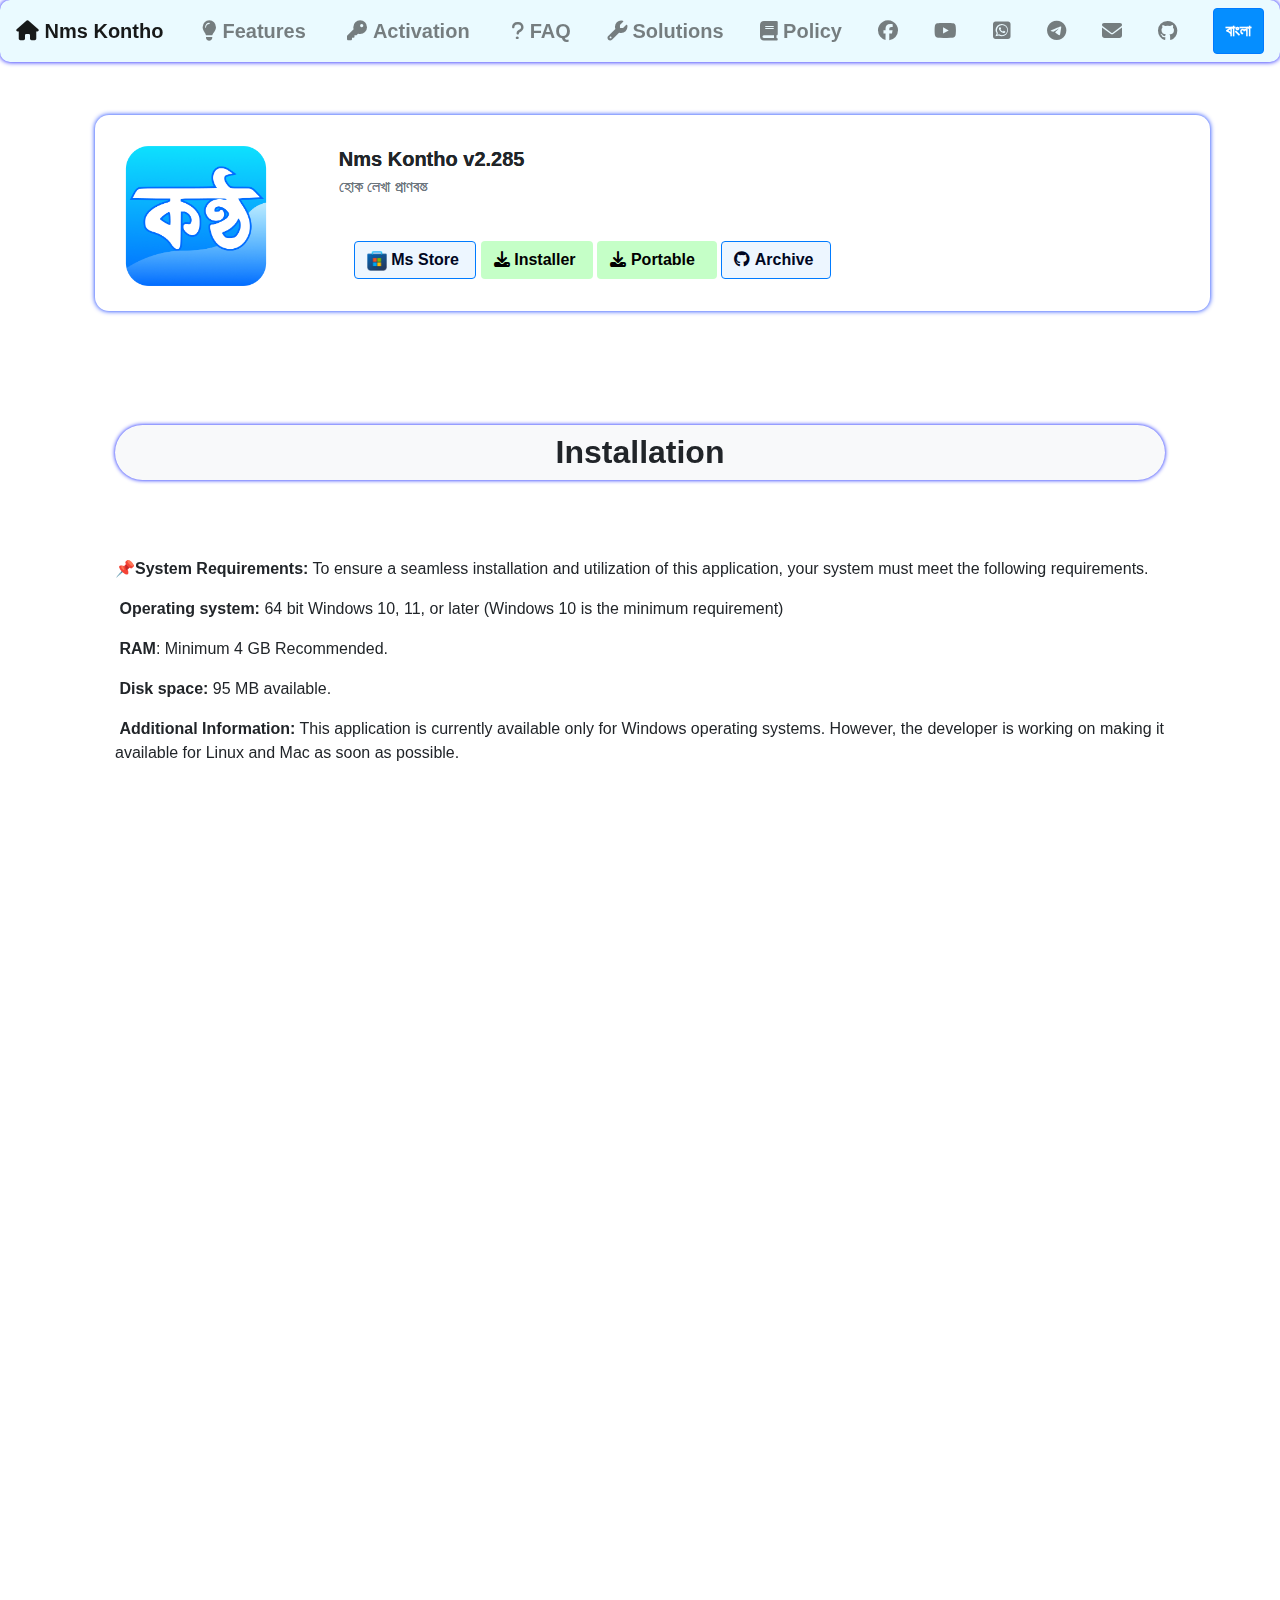
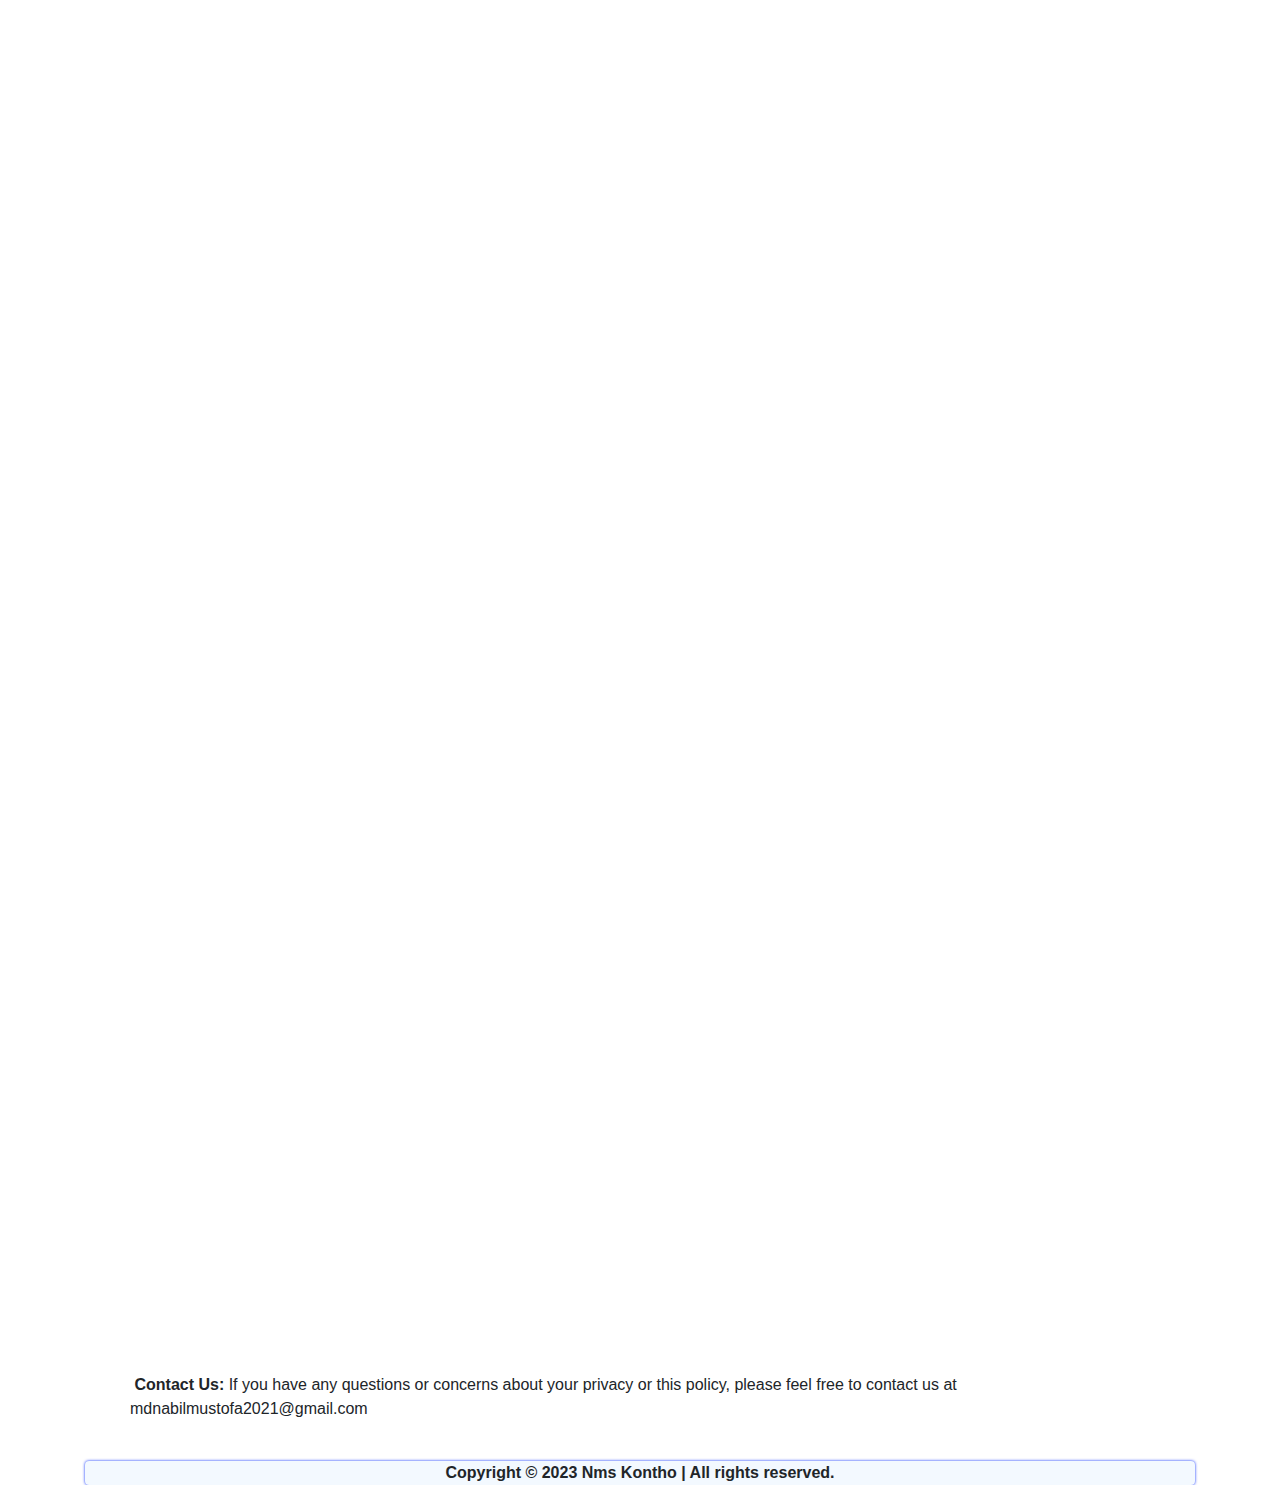
==== Kontho/index.html @ a438dfcb "trial" ====
<!DOCTYPE html>
<html lang="en">

<head>
	<meta charset="utf-8">
	<meta http-equiv="X-UA-Compatible" content="IE=edge">
	<meta name="viewport" content="width=device-width, initial-scale=1">
	<title>Nms Kontho</title>
	<meta name="title" content="Nms Kontho: typing application" />
	<meta name="keywords"
		content="Nms Kontho,kontho keyboard, Kontho typing software, Bangla typing software, Bangla writing software, English speech to text, Bangla speech to text, voice to text, voice to text software, voice to text in Word, speech recognition, speech to text Bangla, voice recognition, typing software">
	<meta property="og:description"
		content="Kontho typing software, bangla typing software, English typing, Speech recognition software, Bangla speech-to-text software " />
	<meta name="next-head-count" content="8" />

	<script src="https://code.jquery.com/jquery-3.6.0.min.js"></script>
	<link rel="icon" href="Imgs/Kontho3.png" />
	<!-- Bootstrap -->
	<link href="css/bootstrap-4.4.1.css" rel="stylesheet">
	<link href="style.css" rel="stylesheet" type="text/css">
	<link rel="stylesheet" href="https://cdnjs.cloudflare.com/ajax/libs/font-awesome/6.6.0/css/all.min.css">

	<!-- AOS CSS -->
	<link href="https://unpkg.com/aos@2.3.1/dist/aos.css" rel="stylesheet">
</head>

<body style="padding-top: 70px">
	
	
	<div class="container-fluid">
		<div class="container">

			
			
			
			
			
			
<!--
		  <nav class="navbar fixed-top navbar-expand-lg navbar-light bg-light"> <a class="navbar-brand" href="#">Navbar</a>
			  <button class="navbar-toggler" type="button" data-toggle="collapse" data-target="#navbarSupportedContent1" aria-controls="navbarSupportedContent1" aria-expanded="false" aria-label="Toggle navigation"> <span class="navbar-toggler-icon"></span> </button>
			  <div class="collapse navbar-collapse" id="navbarSupportedContent1">
			    <ul class="navbar-nav mr-auto">
			      <li class="nav-item active"> <a class="nav-link" href="#">Home <span class="sr-only">(current)</span></a> </li>
			      <li class="nav-item"> <a class="nav-link" href="#">Link</a> </li>
			      <li class="nav-item dropdown"> <a class="nav-link dropdown-toggle" href="#" id="navbarDropdown1" role="button" data-toggle="dropdown" aria-haspopup="true" aria-expanded="false"> Dropdown </a>
			        <div class="dropdown-menu" aria-labelledby="navbarDropdown1"> <a class="dropdown-item" href="#">Action</a> <a class="dropdown-item" href="#">Another action</a>
			          <div class="dropdown-divider"></div>
			          <a class="dropdown-item" href="#">Something else here</a> </div>
		          </li>
			      <li class="nav-item"> <a class="nav-link disabled" href="#">Disabled</a> </li>
		        </ul>
			    <form class="form-inline my-2 my-lg-0">
			      <input class="form-control mr-sm-2" type="search" placeholder="Search" aria-label="Search">
			      <button class="btn btn-outline-success my-2 my-sm-0" type="submit">Search</button>
		        </form>
		    </div>
		  </nav>
-->
			
			
			
			<div id="navbarContainer"></div>
			<div class="container" id="confirmationWindow">
				<h4><strong>Are you sure you want to download Nms Kontho installer❓</strong></h4>
				<div class="container">
					<p>📢<strong>Please note that while it is completely ✅safe</strong> to use the Installer, but some
						antivirus may flag it 🚩. To avoid this issue, we recommend installing Nms Kontho directly from
						the <strong><a href="https://www.microsoft.com/store/productId/9NZ2FZ4SJN7Z?ocid=pdpshare"
								target="_blank">Microsoft Store</a>.</strong>💥&nbsp;<br><br>
						🔵Sometimes the version available on the Microsoft Store may not be the latest one.
					</p>
					<div class="container">
						<input type="checkbox" id="enableInstallerBtnCheckbox">
						<label for="enableInstallerBtnCheckbox" id="enableInstallerBtnCheckboxID"><strong>&nbsp;I've
								read the warning and I would like to download the installer.</strong></label>
					</div>
					<button type="button" class="btn btn-success" id="downloadButton">Download&nbsp;</button>
					<button type="button" class="btn btn-secondary" onClick="cancelfunc()">Cancel&nbsp;</button>
				</div>
			</div>

			<div class="blurArea">
				<div class="row">
					<div class="col-lg-2"><img src="Imgs/Kontho3.png" alt="" width="799" height="799"
							class="img-fluid" />&nbsp;</div>
					<div class="col-lg-10">
						<div class="card col-md-4 offset-lg-0 col-lg-12">
							<div class="card-body">
								<h5 class="card-title"><strong>Nms Kontho v<span id="variableValue">0</span></strong>
								</h5>
								<h6 class="card-subtitle mb-2 text-muted">হোক লেখা প্রাণবন্ত&nbsp; &nbsp;</h6>
								<div class="container">
									<button type="button" class="btn btn-primary" onClick="ShowMsStoreMsg()"> <img
											src="Imgs/ms_store_logo.png" alt="" width="20" height="20"
											class="img-fluid" /> <strong>Ms Store</strong>&nbsp;</button>
									<button type="button" class="btn installer"
										onclick="showInstallerConfirmationFunc()"
										title="Some antivirus may flag the Installer version."><i
											class="fa fa-download"></i> <strong>Installer</strong>&nbsp;</button>
									<button type="button" class="btn installer" onclick="showPortableConfirmationFunc()"
										title="Some antivirus may flag the Portable version."><i
											class="fa fa-download"></i>
										<strong>Portable</strong><strong>&nbsp;</strong>&nbsp;</button>
									<button type="button" class="btn btn-primary" title="Older Versions"
										onclick="openArchive()"><i class="fa-brands fa-github"></i>
										<strong>Archive</strong>&nbsp;</button>
								</div>
							</div>
						</div>
						&nbsp;
					</div>
				</div>
				<br>
				<div class="container">
					<div class="container">
						<h2 class="text-center" data-aos="zoom-in" id="InstallationHeader"><strong>Installation</strong></h2>
					</div>
					<br>
					<div class="container" id="InstallationPara">
						<p data-aos="fade-up">📌<strong>System Requirements:</strong> To ensure a seamless installation
							and utilization of this application, your system must meet the following requirements.&nbsp;
						</p>
						<p data-aos="fade-up">&nbsp;<strong>Operating system:</strong> 64 bit Windows 10, 11, or later
							(Windows 10 is the minimum requirement)</p>
						<p data-aos="fade-up">&nbsp;<strong>RAM</strong>: Minimum 4 GB Recommended.&nbsp;</p>
						<p data-aos="fade-up">&nbsp;<strong>Disk space:</strong> 95 MB available.&nbsp;</p>
						<p data-aos="fade-up"><strong>&nbsp;Additional Information:</strong> This application is
							currently available&nbsp;only for Windows operating systems. However, the developer is
							working on making it available for Linux and Mac as soon as possible.&nbsp;</p>
						<p data-aos="fade-up">🔹<strong>If you intend to download the installer or the portable version,
								please be aware that some antivirus software may flag these versions. To avoid this
								issue, you can install the application directly from the Microsoft Store.</strong></p>
					</div>
				</div>
				<br>
				<div class="container">
					<div class="container">
						<h2 class="text-center" data-aos="zoom-in" id="msgForUseresHeader"><strong>📧 Message For All Users</strong></h2>
					</div>
					<br>
					<div class="container" id="msgForUsersPara">
						<p data-aos="fade-up">This was my school project that I began working on during the pandemic in
							2020. Aimed at automating🚀 my daily tasks. The first release was in 2021, and now thousands
							of people are using it. There's still a long way to go. I'm the only one working on it, so
							I'd really appreciate any feedback to make it better.🔥&nbsp;</p>
						<p data-aos="fade-up">&nbsp;🐛<strong> Bug Reporting:</strong>&nbsp;No software is entirely free
							of bugs. If you encounter any anomalies, glitches, or issues during your experience with Nms
							Kontho, I kindly request that you report them via the official Nms Kontho Facebook page,
							accessible through this link: 🔗 Nms Kontho Facebook Page.&nbsp;</p>
						<p data-aos="fade-up">&nbsp;📌 <strong>Antivirus Flagging:</strong> 🚩Certain antivirus
							applications may flag the installer and portable version of Nms Kontho. To avoid
							encountering such issues, we recommend installing Nms Kontho from the Microsoft Store.&nbsp;
						</p>
						<p data-aos="fade-up">&nbsp;Your input and support are deeply appreciated as they contribute to
							the refinement and enhancement of this project. Thank you for your understanding and
							collaboration in making Nms Kontho a more robust and reliable application for all
							users.&nbsp;</p>
						<p data-aos="fade-up">&nbsp;🦺<strong>Developer:</strong> <strong>Md Nabil Mostofa</strong></p>
					</div>
				</div>
				<br>
				<div class="container" id="faq"><br>
					<div class="container">
						<h2 class="text-center" data-aos="zoom-in" id="FAQHeader"><strong>Frequently Asked Questins and
								Answers</strong></h2>
					</div>
					<br>

					<div class="container">
						<div id="accordion1" role="tablist">
							<div class="card">
								<div class="card-header" role="tab" id="headingOne1" data-aos="fade-up">
									<h5 class="mb-0 d-flex justify-content-between align-items-center"> <a id="faqH1"
											data-toggle="collapse" href="#collapseOne1" role="button"
											aria-expanded="true" aria-controls="collapseOne1"> 🔷Why is the website link
											like this❓</a>
										<a data-toggle="collapse" href="#collapseOne1" role="button"
											aria-expanded="true" aria-controls="collapseOne1">
											<i class="fa-solid fa-angles-down"></i>
										</a>
									</h5>
								</div>
								<div id="collapseOne1" class="collapse show" role="tabpanel"
									aria-labelledby="headingOne1" data-parent="#accordion1" data-aos="fade-up">
									<div class="card-body" id="faqA1"><strong>Answer:</strong> 💠The website link appears this way
										because it's hosted on my personal GitHub repository.<br>Since this is
										<strong>not a commercial</strong> application, I opted for this solution to
										reduce costs.</div>
								</div>
							</div>
							<div class="card">
								<div class="card-header" role="tab" id="headingTwo1" data-aos="fade-up">
									<h5 class="mb-0 d-flex justify-content-between align-items-center"> <a id="faqH2"
											class="collapsed" data-toggle="collapse" href="#collapseTwo1" role="button"
											aria-expanded="false" aria-controls="collapseTwo1"> 🔷Why do I have to pay
											for the Access Plus edition❓&nbsp; </a>

										<a class="collapsed" data-toggle="collapse" href="#collapseTwo1" role="button"
											aria-expanded="false" aria-controls="collapseTwo1" data-aos="fade-up">
											<i class="fa-solid fa-angles-down"></i></a>

									</h5>
								</div>
								<div id="collapseTwo1" class="collapse" role="tabpanel" aria-labelledby="headingTwo1"
									data-parent="#accordion1" data-aos="fade-up">
									<div class="card-body" id="faqA2"><strong>Answer:</strong> Some of the APIs used in this
										application are not free, and I’m also working on building an ecosystem around
										it to support ongoing development and maintenance.</div>
								</div>
							</div>

							<div class="card">
								<div class="card-header" role="tab" id="headingThree1" data-aos="fade-up">
									<h5 class="mb-0 d-flex justify-content-between align-items-center"> <a
											class="collapsed" data-toggle="collapse" href="#collapseThree1"
											role="button" aria-expanded="false" aria-controls="collapseThree1" id="faqH3"> 🔷Why do some antivirus software flag the Installer and Portable version❓ </a>

										<a class="collapsed" data-toggle="collapse" href="#collapseThree1" role="button"
											aria-expanded="false" aria-controls="collapseThree1">
											<i class="fa-solid fa-angles-down"></i>
										</a>
									</h5>
								</div>
								<div id="collapseThree1" class="collapse" role="tabpanel"
									aria-labelledby="headingThree1" data-parent="#accordion1" data-aos="fade-up">
									<div class="card-body" id="faqA3"><strong>Answer:</strong> 💠Applications of this nature
										require a code signature certificate to facilitate distribution without
										encountering flagging issues. As an individual without organizational backing,
										navigating this process can be challenging.<br><strong>By installing this
											application through the Microsoft Store, you can avoid encountering the
											flagging issue.</strong></div>
								</div>
							</div>

							<!--				=======================================================================-->

							<div class="card">
								<div class="card-header" role="tab" id="isItSafeToUse" data-aos="fade-up">
									<h5 class="mb-0 d-flex justify-content-between align-items-center"> <a
											class="collapsed" data-toggle="collapse" href="#collapseSafe1" role="button"
											aria-expanded="false" aria-controls="collapseSafe1" id="faqH4"> 🔷Is It Safe to Use Nms Kontho❓ </a>

										<a class="collapsed" data-toggle="collapse" href="#collapseSafe1" role="button"
											aria-expanded="false" aria-controls="collapseSafe1">
											<i class="fa-solid fa-angles-down"></i>
										</a>
									</h5>
								</div>
								<div id="collapseSafe1" class="collapse" role="tabpanel" aria-labelledby="isItSafeToUse"
									data-parent="#accordion1" data-aos="fade-up">
									<div class="card-body" id="faqA4"><strong>Answer:</strong> 💠Yes, it's <strong>safe</strong> to
										use any version of Nms Kontho, as long as you download it from the official
										website or Microsoft Store.<br>The same application is packaged in three
										formats: an installer (.exe), a portable version, and an MSIX package for the
										Microsoft Store. Each option is safe; however, the MSIX package undergoes a
										longer certification process to appear in the store.<br>
										We offer both installer and portable versions outside the Microsoft Store to
										avoid some of its limitations, like the lack of access to older versions and the
										delay in releasing updates. Microsoft Store isn’t ideal for version migration,
										so these download options provide flexibility and timely access to the latest
										releases.</div>
								</div>
							</div>

							<!--				=========================================================================-->

							<!--				=======================================================================-->

							<div class="card">
								<div class="card-header" role="tab" id="ourLimitations" data-aos="fade-up">
									<h5 class="mb-0 d-flex justify-content-between align-items-center"> <a
											class="collapsed" data-toggle="collapse" href="#limitationsSaction" role="button"
											aria-expanded="false" aria-controls="limitationsSaction" id="faqH5"> 🔷Our Limitations❗</a>

										<a class="collapsed" data-toggle="collapse" href="#limitationsSaction" role="button"
											aria-expanded="false" aria-controls="limitationsSaction">
											<i class="fa-solid fa-angles-down"></i>
										</a>
									</h5>
								</div>
								<div id="limitationsSaction" class="collapse" role="tabpanel" aria-labelledby="ourLimitations"
									data-parent="#accordion1" data-aos="fade-up">
									<div class="card-body" id="faqA5"><strong>Answer:</strong> 💠Since we’re not yet at the commercial phase, managing a large user base with a small team is a challenge. <strong>We encourage users with limited computer experience to consider the free version of Kontho rather than paid plans.</strong><br>
										We encourage users to troubleshoot minor issues independently. Relying on us for minor issues is discouraged. If possible, seek help from an experienced person nearby.
										<br>During times of high traffic, we may not be able to respond to everyone immediately. When reaching out, it helps to include all details in a single message for a quicker response.</div>
								</div>
							</div>

							<!--				=========================================================================-->







							<div class="card">
								<div class="card-header" role="tab" id="headingFour1" data-aos="fade-up">
									<h5 class="mb-0 d-flex justify-content-between align-items-center"> <a
											class="collapsed" data-toggle="collapse" href="#collapseFour1" role="button"
											aria-expanded="false" aria-controls="collapseFour1"> 🔷Are Mac or Linux
											versions available❓</a>

										<a class="collapsed" data-toggle="collapse" href="#collapseFour1" role="button"
											aria-expanded="false" aria-controls="collapseFour1">
											<i class="fa-solid fa-angles-down"></i></a>
									</h5>
								</div>
								<div id="collapseFour1" class="collapse" role="tabpanel" aria-labelledby="headingFour1"
									data-parent="#accordion1">
									<div class="card-body"><strong>Answer:</strong>💠The release of a stable Mac or
										Linux version may take over a year.</div>
								</div>
							</div>
							<div class="card">
								<div class="card-header" role="tab" id="headingFive1" data-aos="fade-up">
									<h5 class="mb-0 d-flex justify-content-between align-items-center"> <a
											class="collapsed" data-toggle="collapse" href="#collapseFive1" role="button"
											aria-expanded="false" aria-controls="collapseFive"> 🔷How can I get a free
											trial❓</a>

										<a class="collapsed" data-toggle="collapse" href="#collapseFive1" role="button"
											aria-expanded="false" aria-controls="collapseFive">
											<i class="fa-solid fa-angles-down"></i></a>
									</h5>
								</div>
								<div id="collapseFive1" class="collapse" role="tabpanel" aria-labelledby="headingFive1"
									data-parent="#accordion1">
									<div class="card-body"><strong>Answer:</strong>💠You can use the Pro version for free each time you update the application to the latest version. We have discontinued the use of free trial keys due to misuse.
									</div>
								</div>
							</div>
							<div class="card">
								<div class="card-header" role="tab" id="headingSix1" data-aos="fade-up">
									<h5 class="mb-0 d-flex justify-content-between align-items-center"> <a
											class="collapsed" data-toggle="collapse" href="#collapseSix1" role="button"
											aria-expanded="false" aria-controls="collapseSix1"> 🔷How can I request for
											a feature❓</a>

										<a class="collapsed" data-toggle="collapse" href="#collapseSix1" role="button"
											aria-expanded="false" aria-controls="collapseSix1">
											<i class="fa-solid fa-angles-down"></i></a>
									</h5>
								</div>
								<div id="collapseSix1" class="collapse" role="tabpanel" aria-labelledby="headingSix1"
									data-parent="#accordion1">
									<div class="card-body"><strong>Answer:</strong>💠If you wish to request a feature
										for the upcoming version of Nms Kontho, please reach out to the developer via
										their Gmail at <strong>mdnabilmustofa2021@gmail.com</strong></div>
								</div>
							</div>
						</div>
					</div>
				</div>
				<div class="container" id="policy">
					<div class="container">
						<h2 class="text-center" data-aos="zoom-in" id="policyHeader"><strong>Policy</strong></h2>
						<div class="container" id="policyParas">
							<p data-aos="fade-up"><strong>Acceptance of Terms:</strong> By using this application, you
								agree to these terms and conditions. If you do not agree, please refrain from using the
								application.</p>
							<p data-aos="fade-up"><strong>Freemium Model:</strong> This application offers both free and
								paid features. The free version may have limited functionality compared to the Pro
								version..</p>
							<p data-aos="fade-up"><strong>&nbsp;Refund: </strong>Please be aware that after activation with a serial key or once the key expires (71 hours), refunds are not available. We strongly recommend users try the free trial before purchasing a serial key.<br>If you experience technical issues and cannot activate the serial key within 72 hours of purchase, or if you change your mind and decide not to use the Pro version, please feel free to request a refund.
							</p>
							<p data-aos="fade-up"><strong>User-Generated Data:</strong> You can save and manage words
								using this app. Your dictionary file (.pkl) is stored on your device, and we don't
								access or share it with any third parties.</p>
							<p data-aos="fade-up"><strong>&nbsp;Word Contribution:</strong> You have the option to
								contribute to our dictionary by adding a word to our Google Firebase data server. This
								feature is entirely voluntary. You can do so by checking the <i
									class="fa-solid fa-check"></i> <strong>Send to the server</strong> checkbox when
								adding a new word. By default, this option is unchecked.&nbsp;</p>

							<p data-aos="fade-up">&nbsp;<strong>No Personal Data Collection:</strong> "Nms Kontho" does
								not collect any personal data, and we do not share any information with third
								parties.&nbsp;</p>
							<p data-aos="fade-up"><strong>&nbsp;Future Updates: </strong>In the future, we may add or
								remove features in both the free and Pro versions as needed.</p>
							<p data-aos="fade-up"><strong>Changes: </strong>We reserve the right to update these terms
								and conditions at any time. Any changes will be effective immediately upon posting in
								the application. We encourage you to review these terms periodically.</p>

							<p data-aos="fade-up"><strong>&nbsp;Limitation of Liability: </strong>The application is
								provided on an "as is" basis. We are not liable for any direct, indirect, incidental, or
								consequential damages arising from your use of the application.</p>
							<p><strong>&nbsp;Contact Us: </strong>If you have any questions or concerns about your
								privacy or this policy, please feel free to contact us at mdnabilmustofa2021@gmail.com
							</p>

						</div>
					</div>
				</div>
				<br>
			</div>

			<footer class="mainFooter" id="mainFooterId">Copyright © 2023 Nms Kontho | All rights reserved.</footer>
		</div>
	</div>
	<!-- body code goes here -->

	<script src="js/JavaScript.js"></script>
	<!-- jQuery (necessary for Bootstrap's JavaScript plugins) -->
	<script src="js/jquery-3.4.1.min.js"></script>

	<!-- Include all compiled plugins (below), or include individual files as needed -->
	<script src="js/popper.min.js"></script>
	<script src="js/bootstrap-4.4.1.js"></script>
	<!-- Here is the Main JavaScript link-->

	<script src="https://unpkg.com/aos@2.3.1/dist/aos.js"></script>

	<script>
		AOS.init();
	</script>

</body>

</html>
---- Kontho/style.css ----
@charset "utf-8";
/* ===== Google Font Import - Poppins and Edu SA Beginner ===== */
@import url('https://fonts.googleapis.com/css2?family=Edu+SA+Beginner:wght@400;500;600;700&family=Poppins:ital,wght@0,200;0,300;0,400;0,500;0,600;0,700;0,800;0,900;1,200;1,300;1,400;1,500;1,600;1,700;1,800;1,900&display=swap');




html {
    scroll-behavior: smooth;
}

body {
    min-width: 485px; /* Set the desired minimum width */
}


body {
  font-family: "Poppins", sans-serif;
}


#navLangSwitchBtn{
	font-family: Noto Sans Bengali;
}

.container-fluid .container #mainFooterId {
    text-align: center;
    font-weight: bold;
    background-color: #F3F9FF;
    -webkit-box-shadow: 0px 0px 3px #0028FF;
    box-shadow: 0px 0px 3px #0028FF;
    border-radius: 4px;
}


.card {
	border: none;
}

.container-fluid .container .row {
    margin-top: 25px;
    margin-left: 10px;
    padding-top: 12px;
    text-shadow: 0 0px;
    -webkit-box-shadow: 0 0 5px #002FFF;
    box-shadow: 0 0 5px #002FFF;
    border-radius: 14px;
    padding-right: 12px;
    padding-bottom: 12px;
    padding-left: 12px;
}
.container #confirmationWindow h4 {
    text-align: center;
    padding-top: 10px;
    padding-bottom: 12px;
    background-color: #DBE9FF;
    border-radius: 47px;
}
.container-fluid .container #confirmationWindow {
    background-color: #EFF5FF;
    padding-bottom: 24px;
    padding-top: 20px;
    border-radius: 14px;
}


.card-body .container .btn.installer {
    background-color: #C5FFC7;
    color: #000000;
}

.container .row .col-lg-10 {
    display: flex;
    align-items: center;
    /* [disabled]background-color: #FF0004; */
}

.container .row .col-lg-2 {
display: flex;
  justify-content: center;  /* Horizontal centering */
  align-items: center;  
}
.card-body  {
    margin: 5;
    padding: 10;
    border: none;
    /* [disabled]background-color: #FF0004; */
}





.card-body .container .btn.btn-primary {
    background-color: #EDF6FF;
    color: #000723;
}

.container-fluid .container .container {
    margin-top: 25px;
    
}
.container .container .text-center {
    background-color: #F8F9FA;
    border-radius: 34px;
    padding-top: 8px;
    padding-bottom: 8px;
    -webkit-box-shadow: 0px 0px 4px #0011FF;
    box-shadow: 0px 0px 4px #0011FF;
}
.container-fluid .container .navbar.fixed-top.navbar-expand-lg.navbar-light.bg-light {
    -webkit-box-shadow: 0px 0px 5px #0004FF;
    box-shadow: 0px 0px 5px #0004FF;
background-color: #eafaff !important;
}

.container{
		padding-top: 20px;
}


#confirmationWindow{
    	display: none;
    position: fixed;
    z-index: 1000;
	box-shadow: 0 4px 8px rgba(0, 0, 0, 0.2), 0 6px 20px rgba(0, 0, 0, 0.19);
}
.container .container #enableInstallerBtnCheckbox {
    width: 18px;
    height: 18px;
    border-radius: 3px;
    text-shadow: 0 0;
}
.container .container label {
    margin-bottom: 12px;
    padding-bottom: 6px;
    height: 28px;

}



#enableInstallerBtnCheckbox + label{
	padding-bottom: 10px;
	font-size: 18px;
}
.col-lg-5 .embed-responsive.embed-responsive-16by9 .embed-responsive-item {
    border-radius: 12px;
}

.card.col-md-4.col-lg-12 .card-body .card-text {
    border: none;
}
.container .container .row {
    padding-top: 20px;
    padding-bottom: 20px;
}
h2 {
    text-align: center;
	box-shadow: 0px 0px 4px #0011FF;
	border-radius: 34px;
	padding: 8px;
	background-color: #F8F9FA;
}

.col-lg-7 .card.col-md-4.col-lg-12 .card-body {
    border: none;
}
/*
.container .container p {
    text-align: center;
}
*/

.subsHeader{
	align-content: center;
}

.subsHeader h5 {
    width: 225px; /* Set the width of the div */
    margin: 0 auto; /* Center the div */
    text-align: center; /* Optional: Center the text inside the div */
    padding: 8px;
    font-weight: 700;
    background-color: #FF0004;
    color: #FFFFFF;
    border-radius: 55px;
	
}
tbody tr th {
    background-color: #E5F9FF;
    min-width: 70px;
    border-radius: 2px;
    padding-top: 6px;
    padding-right: 6px;
    padding-bottom: 6px;
    padding-left: 6px;
}
#activation .container p {
    text-align: center;
    background-color: #EAFAFF;
    border-radius: 38px;
    padding-top: 10px;
    padding-bottom: 10px;
    padding-right: 10px;
    padding-left: 10px;
}

tr .maxSubHead  {
    background-color: #FF0004;
    color: #FFFFFF;
}


.subsHeader table {
    margin: 0 auto; /* This centers the table */
    display: block; /* Ensures the table is treated as a block-level element */
	text-align: center;
}

tbody tr #8YA {
    background-color: #FFDEDE;
}
tbody tr button {
    border-radius: 6px;
    background-color: #2D8CEB;
    text-shadow: 0px 0px;
    border: none;
    color: #FFFFFF;
}

tbody tr button:hover {
    border-radius: 6px;
    background-color: #0069D2;
    text-shadow: 0px 0px;
    border: none;
    color: #FFFFFF;
}

tbody tr button:focus {
    border-width: 2px;
    border-color: #00478E;
	
}
#step1{
	
	text-align: center;
}

.number-container{
    display: flex;
    justify-content: center;
}
.container .number-container #mobileNumber {
    margin-top: 4px;
    margin-right: 4px;
    margin-bottom: 4px;
    margin-left: 4px;
    padding-top: 10px;
    padding-right: 16px;
    padding-bottom: 10px;
    padding-left: 16px;
    background-color: #E5F9FF;
    border-radius: 6px;
    border: 2px solid #76DFFF;
}
.container .number-container .copy-button {
    background-color: #208CFF;
    color: #FFFFFF;
    border: none;
    font-weight: 500;
    border-radius: 8px;
    padding-right: 12px;
    padding-left: 12px;
}
.container .number-container .copy-button:hover {
    background-color: #0065C6;
}
#activation {
    padding-top: 55px;
}
.container .container #contactPlat a {
    font-size: 18px;
}






.switch {
    position: relative;
    display: inline-block;
    margin: 0 5px;
    min-width: 0px;
    min-height: 0px;
}

.switch > span {
    position: absolute;
    top: 14px;
    pointer-events: none;
    font-family: 'Helvetica', Arial, sans-serif;
    font-weight: bold;
    font-size: 12px;
    text-transform: uppercase;
    text-shadow: 0 1px 0 rgba(0, 0, 0, .06);
    width: 50%;
    text-align: center;
    height: 0px;
}

input.check-toggle-round-flat:checked ~ .off {
    color: #208CFF;
    min-width: 56px;
}

input.check-toggle-round-flat:checked ~ .on {
  color: #fff;
}

.switch > span.on {
    left: 0;
    padding-left: 2px;
    color: #208CFF;
}

.switch > span.off {
    right: 0;
    padding-right: 4px;
    color: #fff;
    font-family: "Noto Sans Bengali", sans-serif;
    font-size: 14px;
	
}

.check-toggle {
  position: absolute;
  margin-left: -9999px;
  visibility: hidden;
}
.check-toggle + label {
    display: block;
    position: relative;
    cursor: pointer;
    outline: none;
    -webkit-user-select: none;
    -moz-user-select: none;
    -ms-user-select: none;
    user-select: none;
    min-height: 45px;
    min-width: 110px;
}

input.check-toggle-round-flat + label {
    padding: 2px;
    width: 97px;
    height: 35px;
    background-color: #208CFF;
    -webkit-border-radius: 60px;
    -moz-border-radius: 60px;
    -ms-border-radius: 60px;
    -o-border-radius: 60px;
    border-radius: 60px;
}
input.check-toggle-round-flat + label:before, input.check-toggle-round-flat + label:after {
  display: block;
  position: absolute;
  content: "";
}

input.check-toggle-round-flat + label:before {
    top: 2px;
    left: 2px;
    bottom: 2px;
    right: 2px;
    background-color: #208CFF;



  /* -webkit-moz-border-radius: 60px; */
    -ms-border-radius: 60px;
    -o-border-radius: 60px;
    border-radius: 60px;
}
input.check-toggle-round-flat + label:after {
    top: 4px;
    left: 4px;
    bottom: 4px;
    width: 55px;
    background-color: #fff;
    -webkit-border-radius: 52px;
    -moz-border-radius: 52px;
    -ms-border-radius: 52px;
    -o-border-radius: 52px;
    border-radius: 52px;
    -webkit-transition: margin 0.2s;
    -moz-transition: margin 0.2s;
    -o-transition: margin 0.2s;
    transition: margin 0.2s;
}

/* input.check-toggle-round-flat:checked + label {
} */

input.check-toggle-round-flat:checked + label:after {
  margin-left: 44px;
}
/*
.container .container #howToActivateEmbaded {
    align-content: center;
    margin-left: auto;
    margin-right: auto;
    text-align: center;
}
*/
.container .container #step2 {
    text-align: center;
}
tbody tr #8YA {
    border-bottom: 2px solid #FF0004;
    background-color: #FFD5D6;
}
.card.col-md-4.col-xl-12 .card-body #howToActivate {
    background-color: #F2FBFF;
    border-radius: 4px;
    text-align: left;
    font-size: small;
}
.col-xl-6 .card.col-md-4.col-xl-12 #activationInstructionsCardBody {
    padding-top: 8px;
    padding-left: 6px;
    padding-right: 6px;
    padding-bottom: 8px;
}
.container form #radioIdentifier input {
    width: 20px;
    height: 20px;
    margin-top: 22px;
    margin-right: 22px;
    margin-bottom: 22px;
    margin-left: 22px;
}
.container .container #renewSection {
    text-align: center;
}
.container .container #renewPlat button {
    min-width: 150px;
}
.col-lg-4 a #lkeyLogo {
    background-color: #82BFFF;
    border-radius: 10px;
    padding-top: 14px;
    padding-right: 10px;
    padding-bottom: 14px;
    padding-left: 10px;
}
.row .col-lg-4 .otherPaymentGetways {
    padding-top: 8px;
    padding-right: 6px;
    padding-left: 6px;
    padding-bottom: 8px;
    border: 2px solid #95C8FF;
    border-radius: 5px;
}
.col-lg-4 .otherPaymentGetways #otherGatwaysDiv {
    text-align: center;
    background-color: #E3F1FF;
    border-radius: 20px;
    padding-top: 4px;
    padding-bottom: 6px;
}


.col-lg-4 a #lkeyLogo {
    background-color: #82BFFF;
    border-radius: 10px;
    padding-top: 10px;
    padding-right: 10px;
    padding-bottom: 10px;
    padding-left: 10px;
}
.row .col-lg-4 .otherPaymentGetways {
    padding-top: 8px;
    padding-right: 6px;
    padding-left: 6px;
    padding-bottom: 8px;
    border: 2px solid #95C8FF;
    border-radius: 5px;
}
.col-lg-4 .otherPaymentGetways #otherGatwaysDiv {
    text-align: center;
    background-color: #E3F1FF;
    border-radius: 20px;
    padding-top: 4px;
    padding-bottom: 6px;
}



.headerContainar {
	
	display: flex;
	justify-content: space-between;
}



.linkCopyBtn {
    border: none;
    padding-right: 0px;
    padding-top: 0px;
    padding-bottom: 0px;
    padding-left: 0px;
	margin: 0px;
	margin-top: 0px;
}
.navbar-nav.ml-auto #navLangSwitchBtn  {
    margin-left: 8px;
	background-color: #058eff;
}
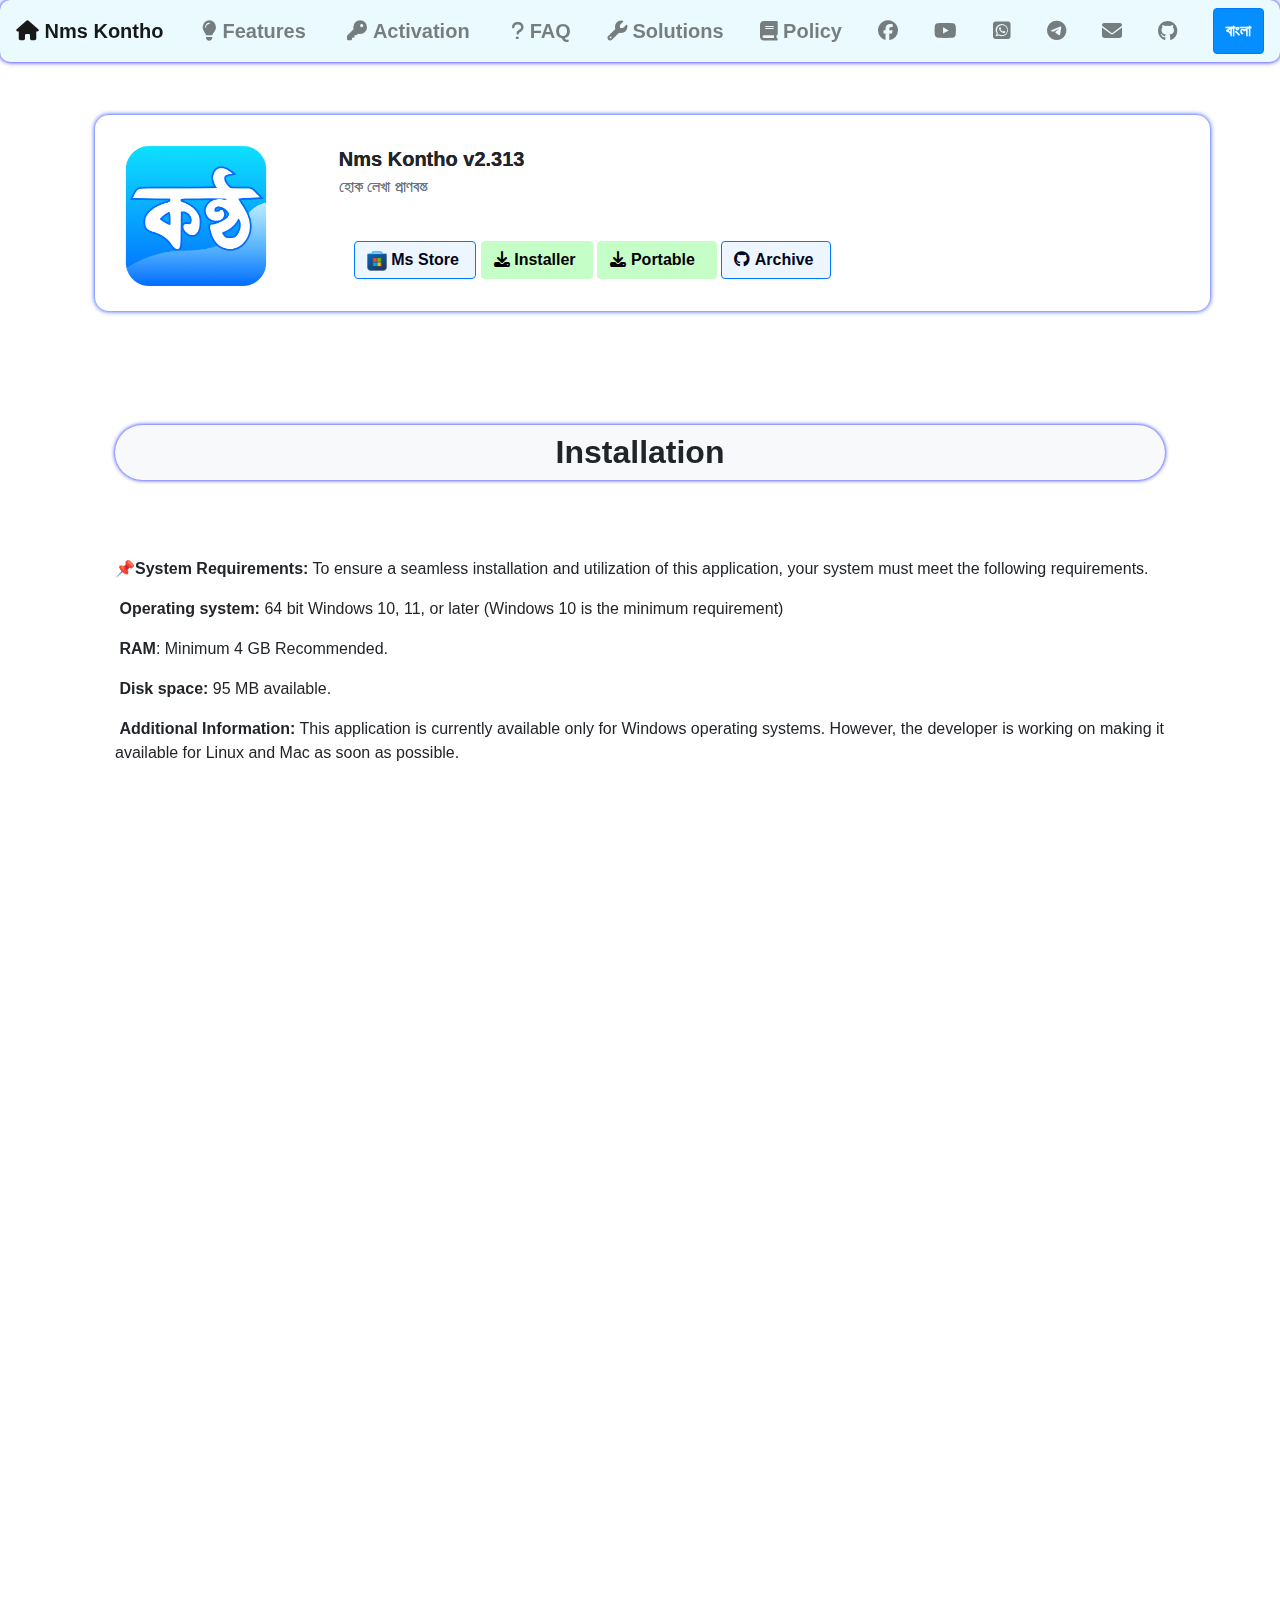
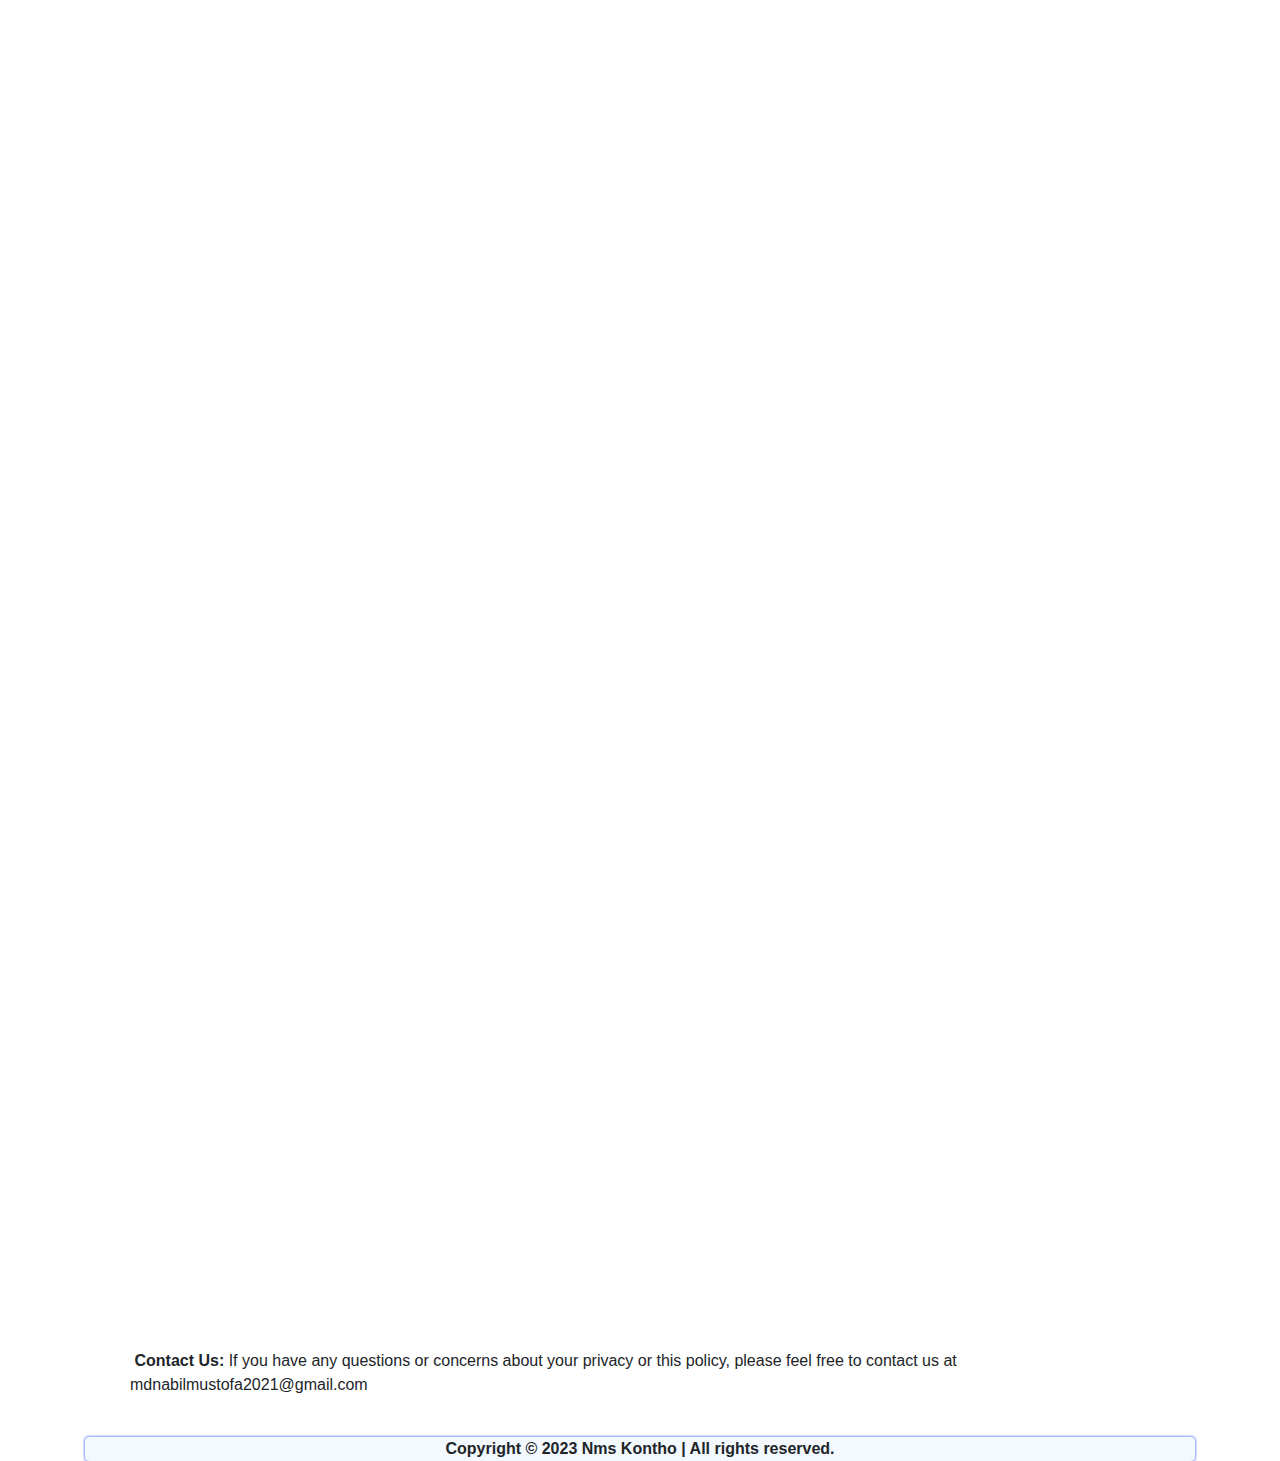
==== commit 27de4463: "chexh" ====
--- a/Kontho/index.html
+++ b/Kontho/index.html
@@ -371,7 +371,7 @@
 							<p data-aos="fade-up"><strong>&nbsp;Word Contribution:</strong> You have the option to
 								contribute to our dictionary by adding a word to our Google Firebase data server. This
 								feature is entirely voluntary. You can do so by checking the <i
-									class="fa-solid fa-check"></i> <strong>Send to the server</strong> checkbox when
+									class="fa-solid fa-check"></i> <strong>Contribute</strong> checkbox when
 								adding a new word. By default, this option is unchecked.&nbsp;</p>
 
 							<p data-aos="fade-up">&nbsp;<strong>No Personal Data Collection:</strong> "Nms Kontho" does
--- a/Kontho/style.css
+++ b/Kontho/style.css
@@ -519,3 +519,14 @@
     margin-left: 8px;
 	background-color: #058eff;
 }
+#activation #proFeaturesList {
+    align-content: center;
+}
+
+#otherGatwaysDiv {
+	text-align: center;}.row .col-lg-4 .rounded.img-fluid {
+}
+#otherPaymentGetways{
+    background-color: #D5DAFF;
+	border: medium;
+}
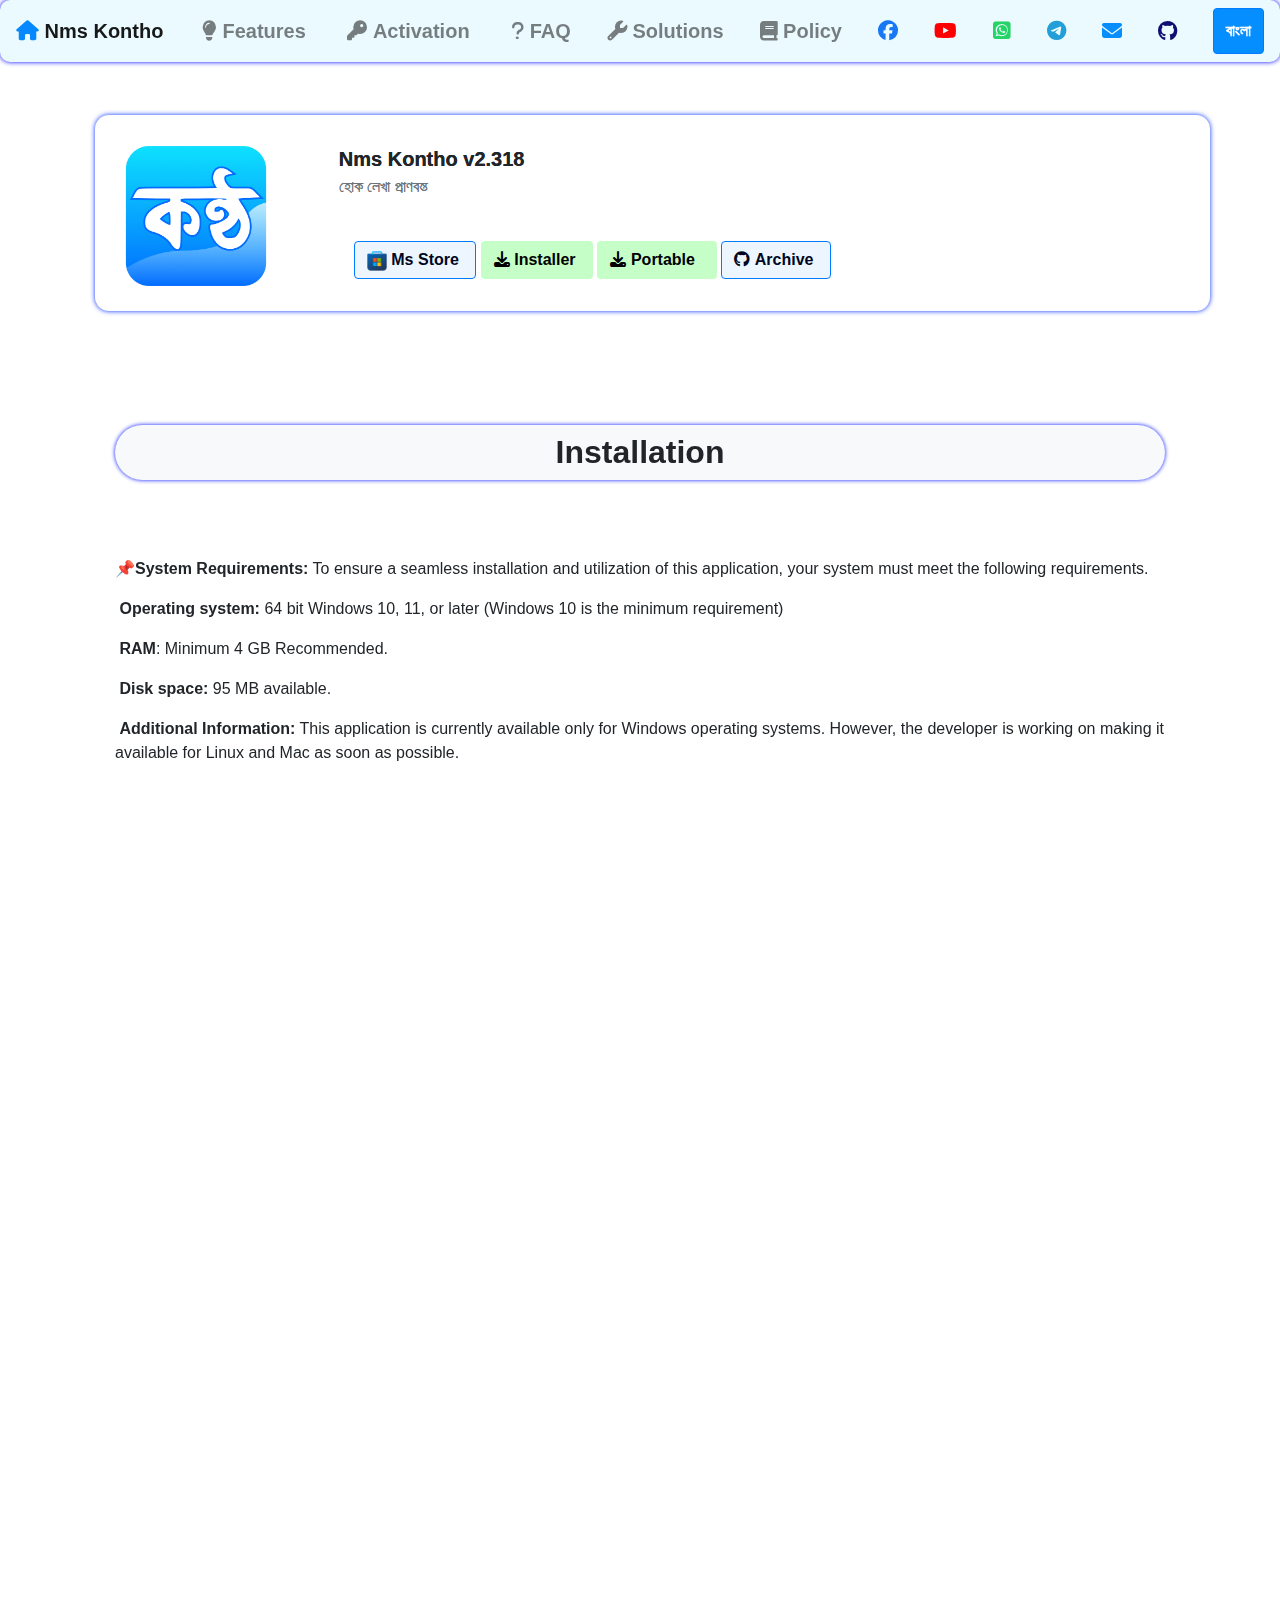
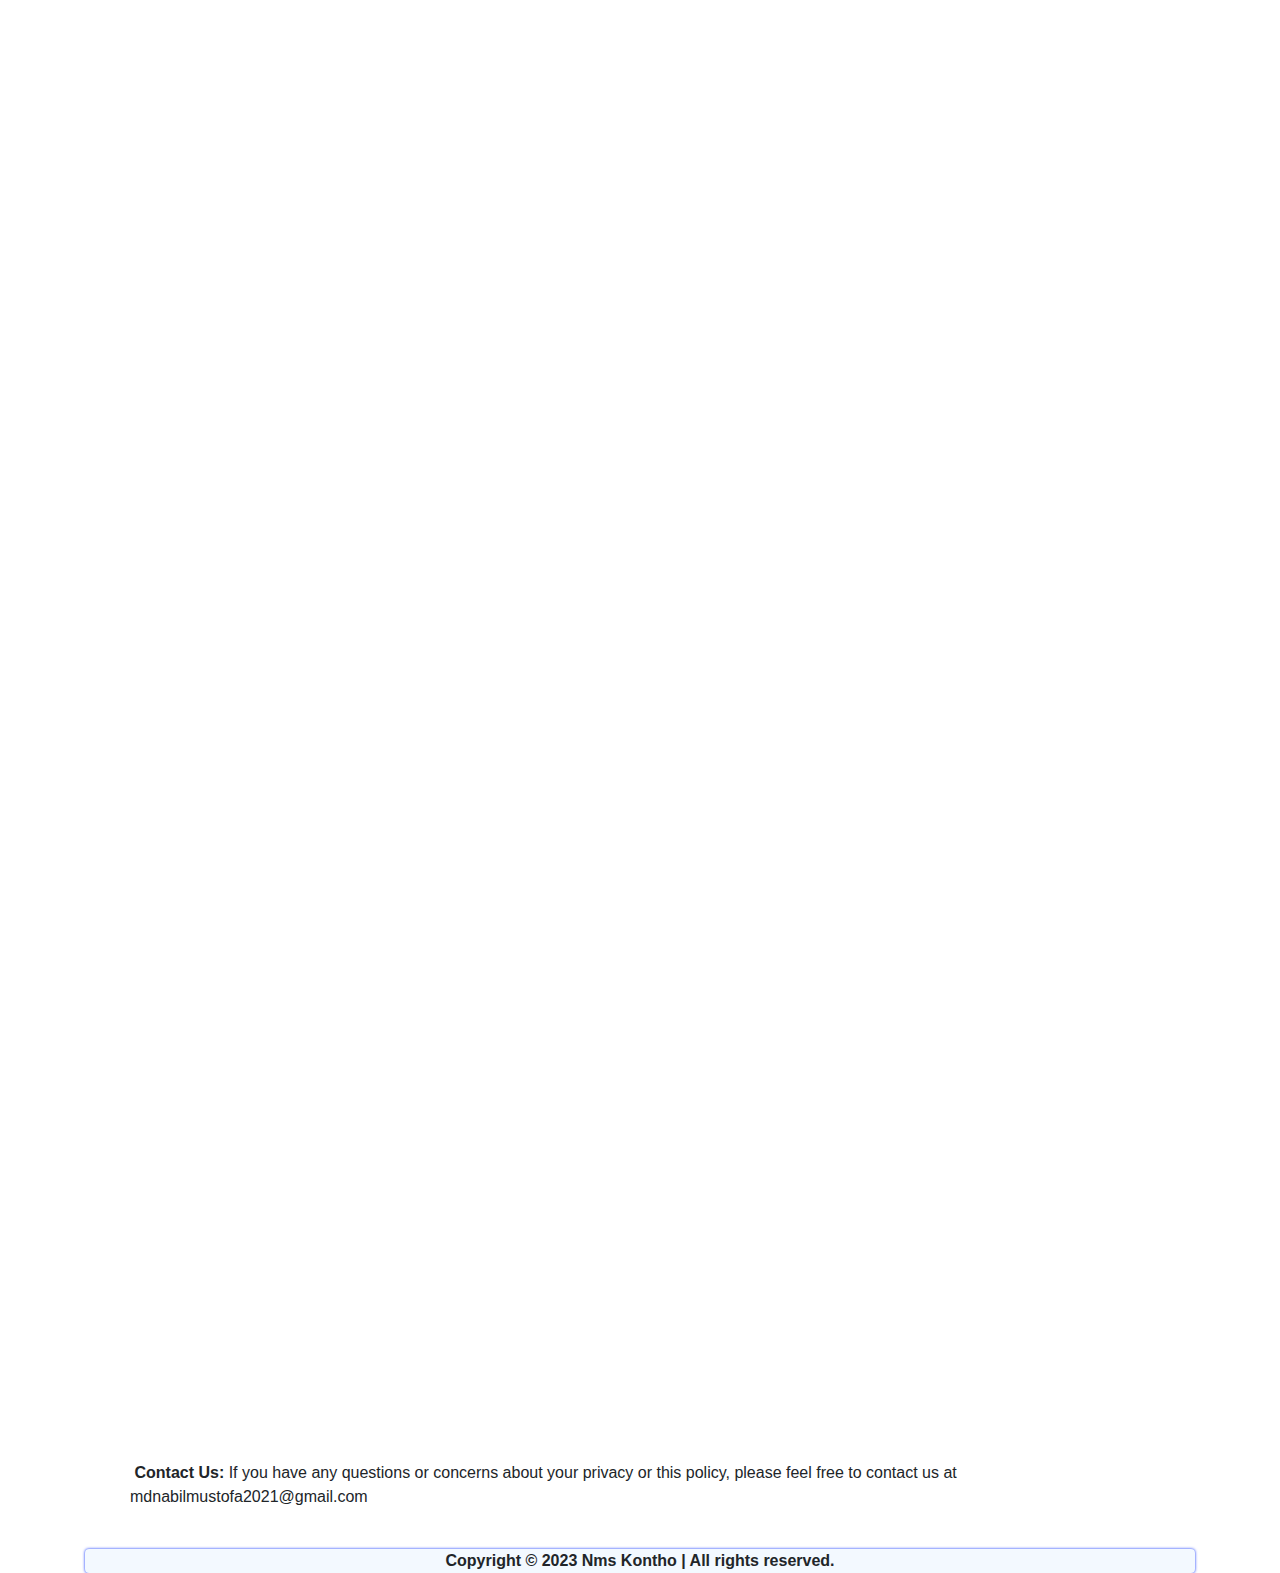
==== commit d030ba85: "terms and conditions" ====
--- a/Kontho/index.html
+++ b/Kontho/index.html
@@ -365,6 +365,10 @@
 								version..</p>
 							<p data-aos="fade-up"><strong>&nbsp;Refund: </strong>Please be aware that after activation with a serial key or once the key expires (71 hours), refunds are not available. We strongly recommend users try the free trial before purchasing a serial key.<br>If you experience technical issues and cannot activate the serial key within 72 hours of purchase, or if you change your mind and decide not to use the Pro version, please feel free to request a refund.
 							</p>
+							
+							<p data-aos="fade-up"><strong>&nbsp;Our Limitations: </strong>This is not a commercial application, so <b>we do not have a dedicated user support team.</b> Managing a large user base with a small team is challenging. We encourage users to troubleshoot minor issues independently. Relying on us for minor issues is discouraged. If possible, seek help from an experienced person nearby. During times of high traffic, we may not be able to respond to everyone. We encourage users with limited computer experience to consider the free version of Kontho rather than paid plans.
+							</p>
+							
 							<p data-aos="fade-up"><strong>User-Generated Data:</strong> You can save and manage words
 								using this app. Your dictionary file (.pkl) is stored on your device, and we don't
 								access or share it with any third parties.</p>
--- a/Kontho/style.css
+++ b/Kontho/style.css
@@ -530,3 +530,6 @@
     background-color: #D5DAFF;
 	border: medium;
 }
+tbody tr #8YA {
+    background-color: #FFDFE0; !important;
+}
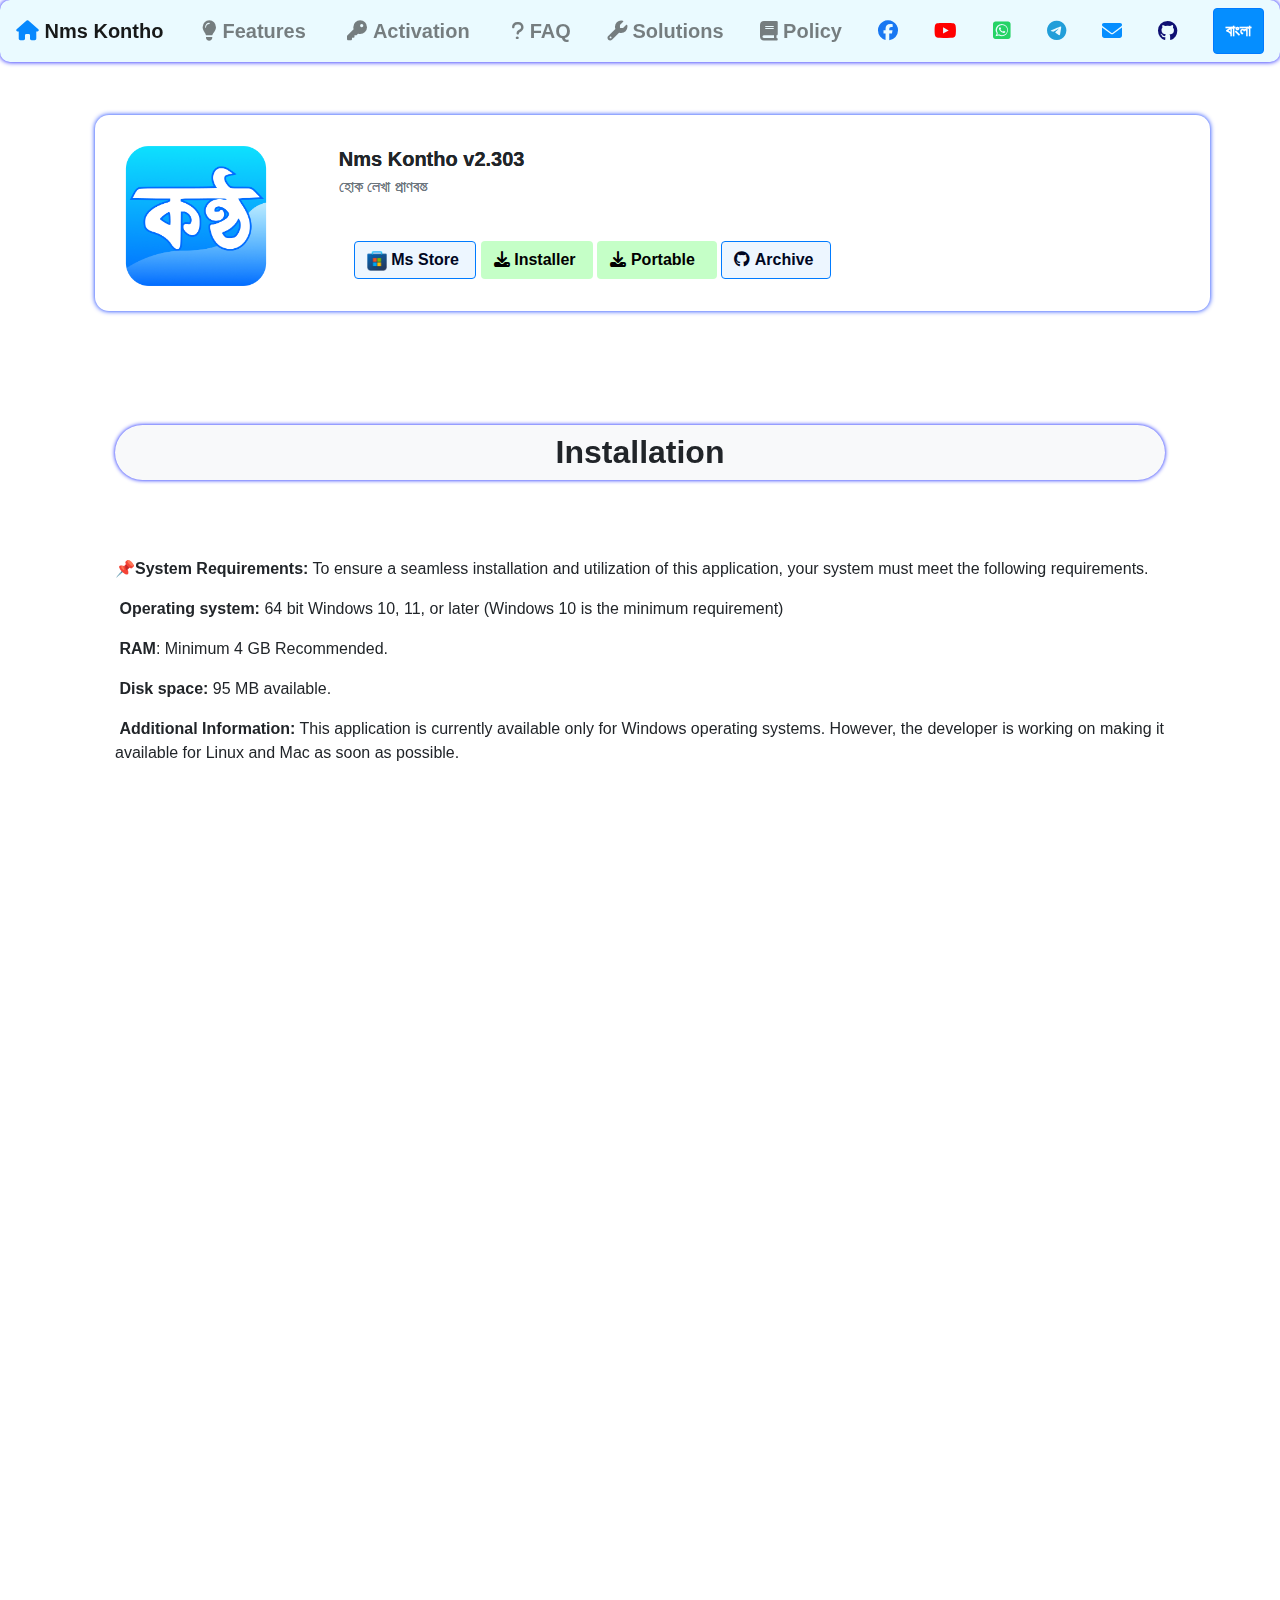
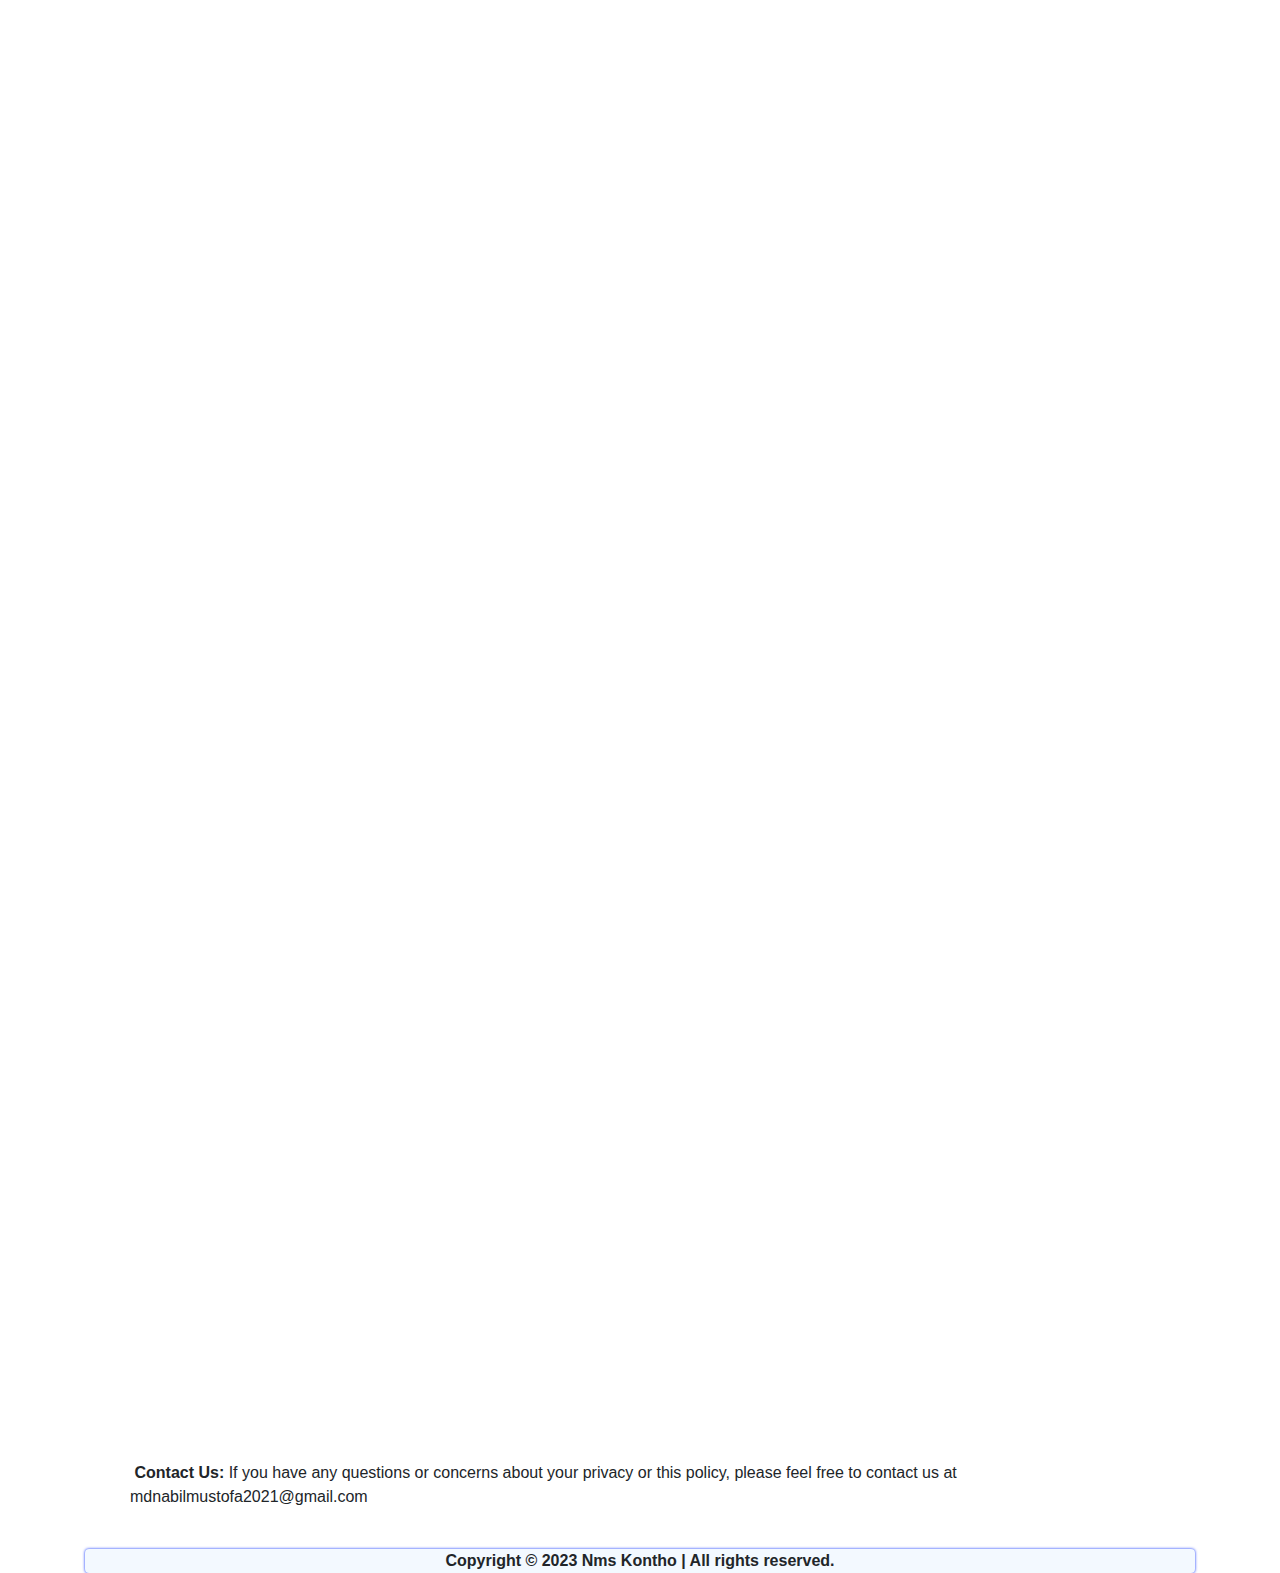
==== commit 5ff7e480: "Update index.html" ====
--- a/Kontho/index.html
+++ b/Kontho/index.html
@@ -366,7 +366,7 @@
 							<p data-aos="fade-up"><strong>&nbsp;Refund: </strong>Please be aware that after activation with a serial key or once the key expires (71 hours), refunds are not available. We strongly recommend users try the free trial before purchasing a serial key.<br>If you experience technical issues and cannot activate the serial key within 72 hours of purchase, or if you change your mind and decide not to use the Pro version, please feel free to request a refund.
 							</p>
 							
-							<p data-aos="fade-up"><strong>&nbsp;Our Limitations: </strong>This is not a commercial application, so <b>we do not have a dedicated user support team.</b> Managing a large user base with a small team is challenging. We encourage users to troubleshoot minor issues independently. Relying on us for minor issues is discouraged. If possible, seek help from an experienced person nearby. During times of high traffic, we may not be able to respond to everyone. We encourage users with limited computer experience to consider the free version of Kontho rather than paid plans.
+							<p data-aos="fade-up"><strong>&nbsp;Our Limitations: </strong>This is not a commercial application and <b>we do not have a dedicated user support team.</b> Managing a large user base with a small team is challenging. We encourage users to troubleshoot minor issues independently. Relying on us for minor issues is discouraged. If possible, seek help from an experienced person nearby. During times of high traffic, we may not be able to respond to everyone. We encourage users with limited computer experience to consider the free version of Kontho rather than paid plans.
 							</p>
 							
 							<p data-aos="fade-up"><strong>User-Generated Data:</strong> You can save and manage words
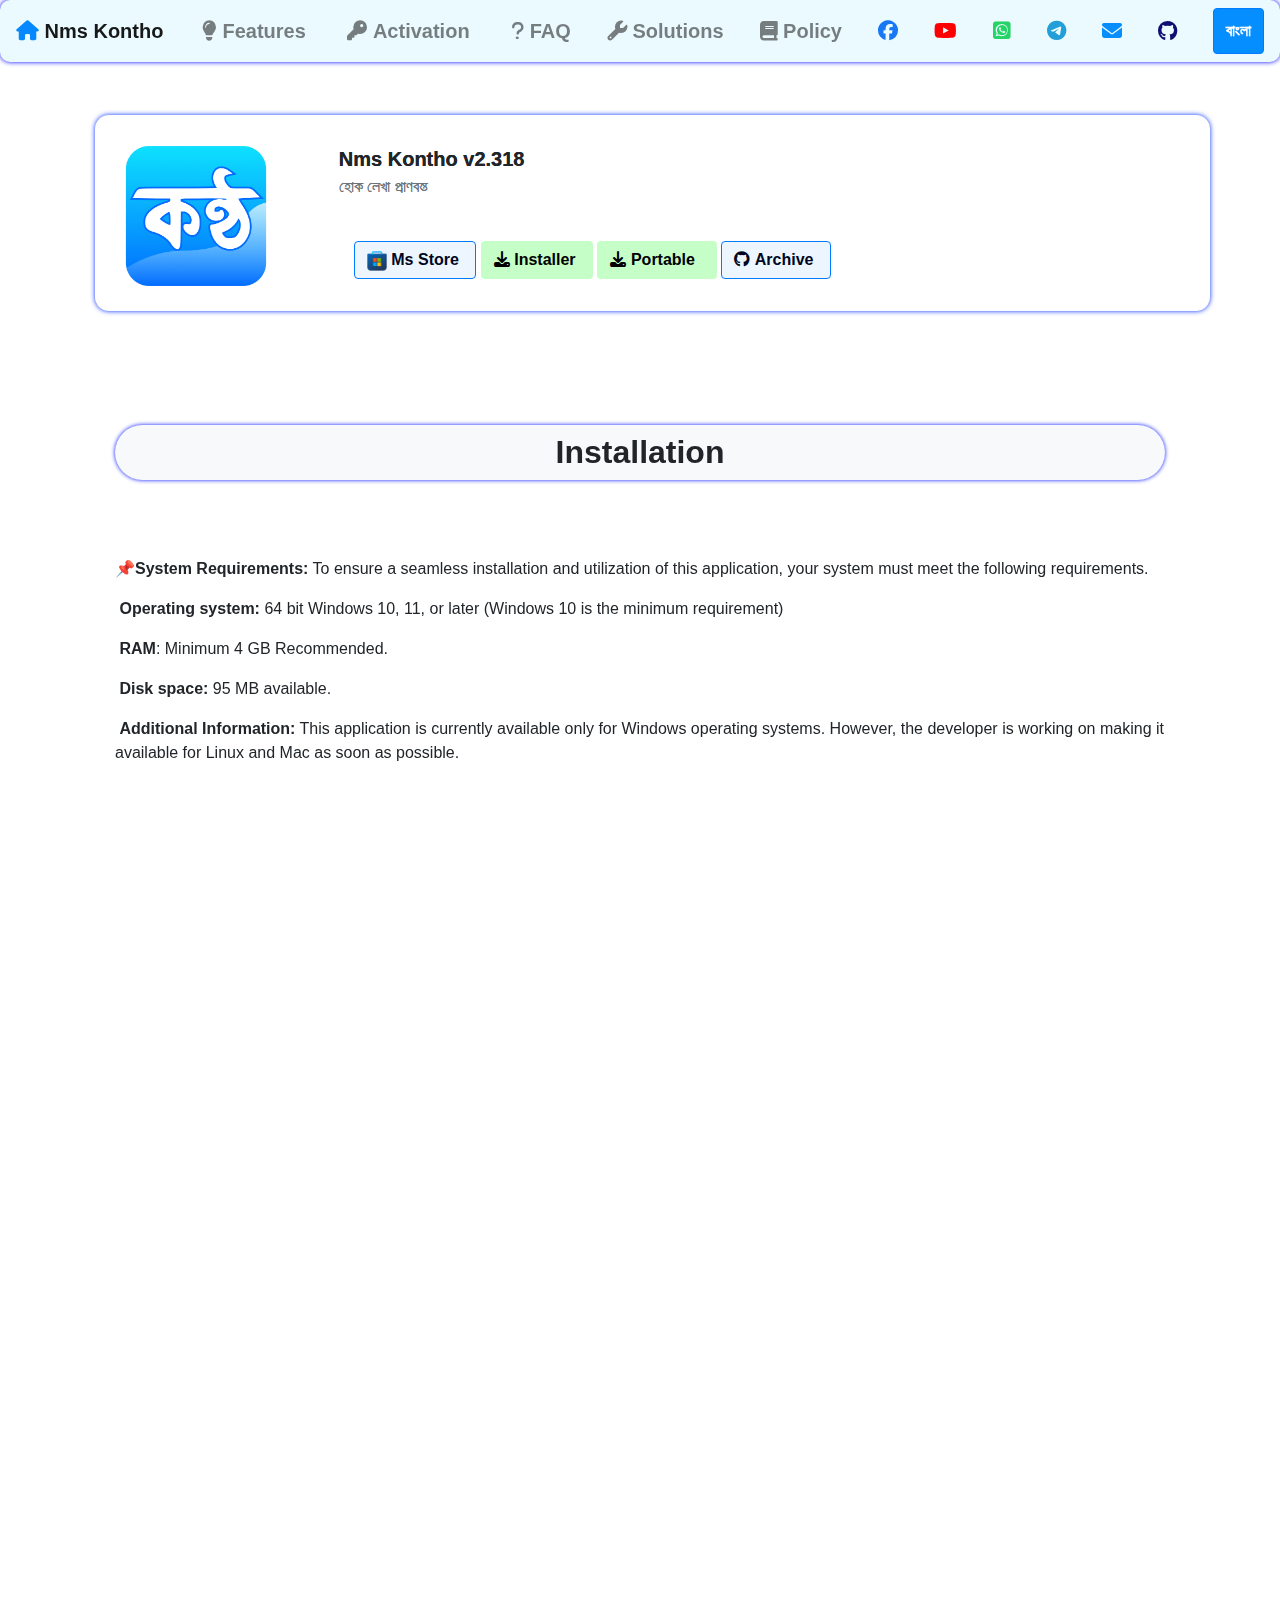
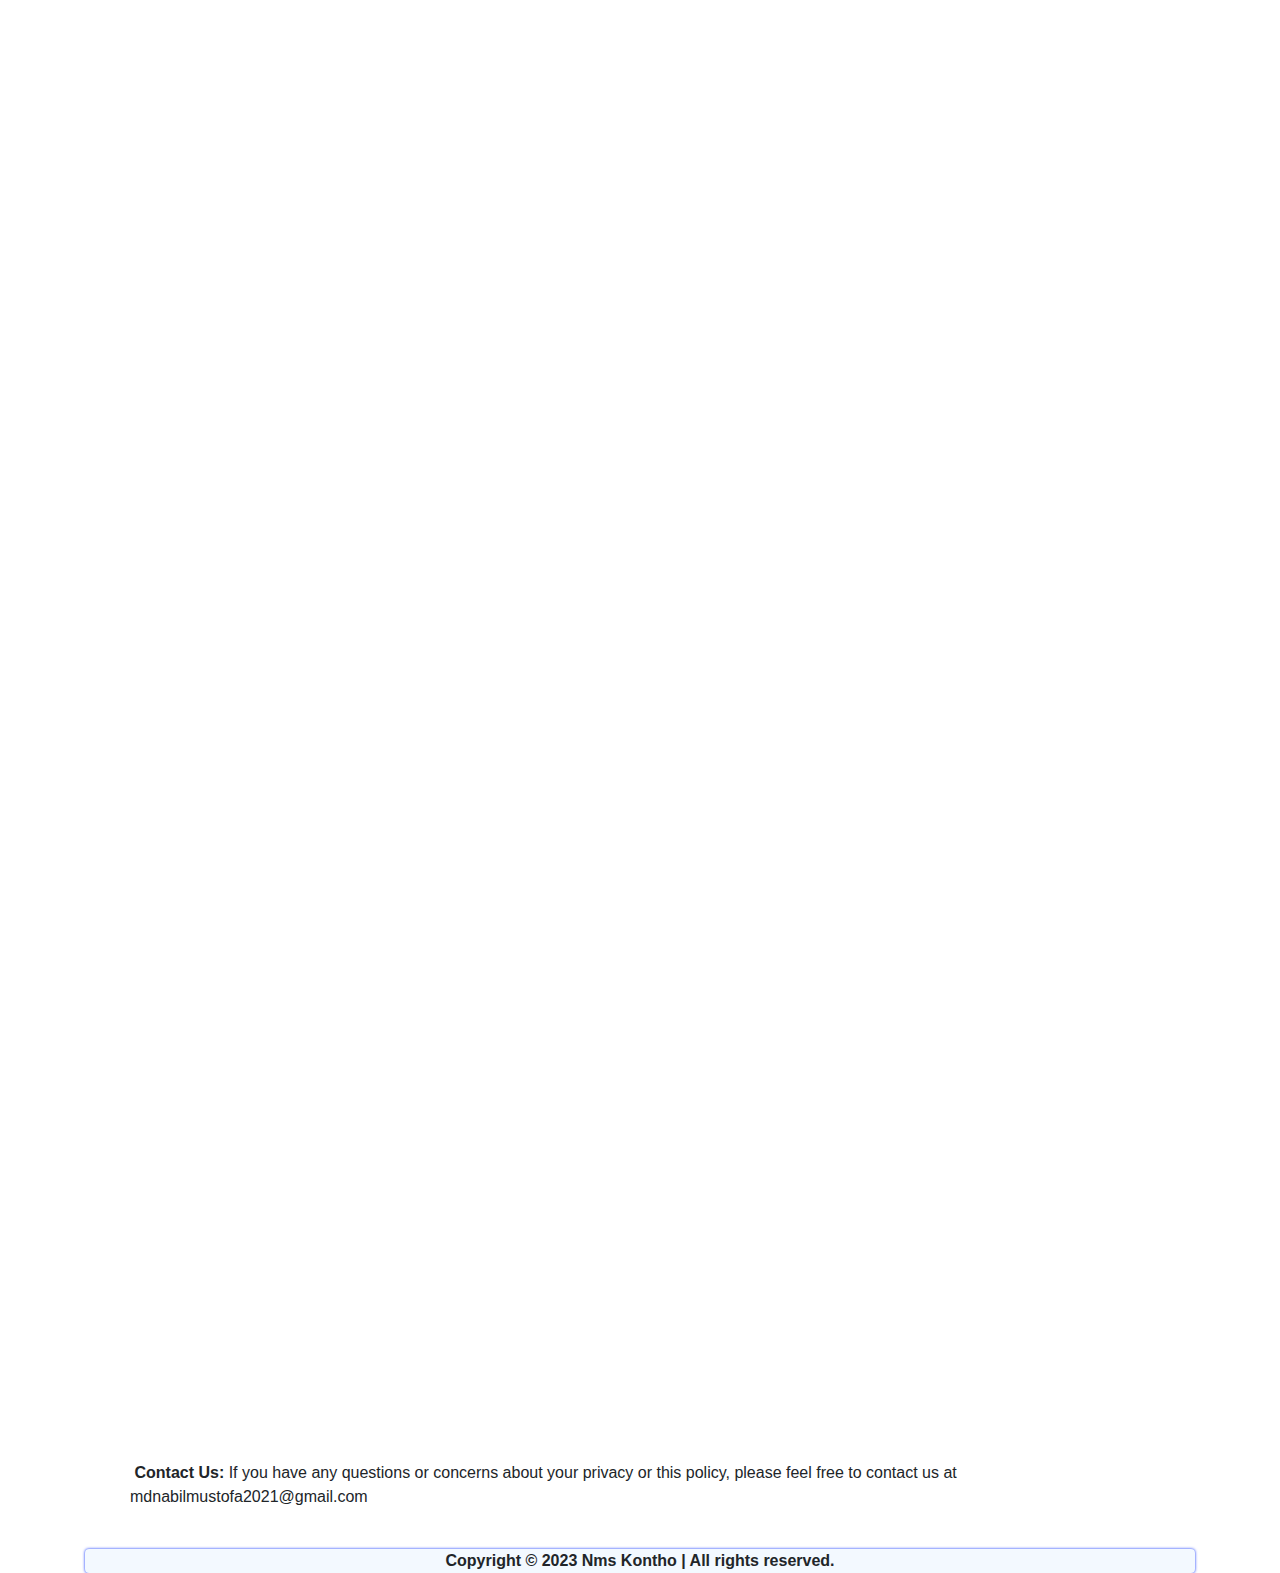
==== commit 6009cd05: "a" ====
--- a/Kontho/index.html
+++ b/Kontho/index.html
@@ -281,9 +281,9 @@
 								</div>
 								<div id="limitationsSaction" class="collapse" role="tabpanel" aria-labelledby="ourLimitations"
 									data-parent="#accordion1" data-aos="fade-up">
-									<div class="card-body" id="faqA5"><strong>Answer:</strong> 💠Since we’re not yet at the commercial phase, managing a large user base with a small team is a challenge. <strong>We encourage users with limited computer experience to consider the free version of Kontho rather than paid plans.</strong><br>
-										We encourage users to troubleshoot minor issues independently. Relying on us for minor issues is discouraged. If possible, seek help from an experienced person nearby.
-										<br>During times of high traffic, we may not be able to respond to everyone immediately. When reaching out, it helps to include all details in a single message for a quicker response.</div>
+									<div class="card-body" id="faqA5"><strong>Answer:</strong> 💠Kontho currently has approximately 200,000 monthly active users. As we are not yet in the commercial phase, managing such a large user base with a small team poses significant challenges.<strong>We recommend that users with limited computer knowledge opt for the free version of Kontho instead of paid plans.</strong><br>
+										we encourage users to troubleshoot minor issues independently, as relying on our team for small problems is discouraged. Currently, we do not offer a dedicated 24/7 user support service. If possible, seek help from an experienced person nearby.
+										<br>During times of high traffic, we may not be able to respond to everyone immediately and we may need to prioritize messages based on their urgency. To facilitate faster support, please provide all necessary details in a single message when reaching out.</div>
 								</div>
 							</div>
 
--- a/Kontho/style.css
+++ b/Kontho/style.css
@@ -533,3 +533,121 @@
 tbody tr #8YA {
     background-color: #FFDFE0; !important;
 }
+
+
+
+
+
+
+
+
+
+
+
+
+
+
+
+
+
+
+
+
+
+
+
+
+
+
+
+
+.bluelight {
+    text-shadow: 0 0 10px #3498DB,
+                 0 0 20px #3498DB,
+                 0 0 30px #3498DB,
+                 0 0 40px #2980B9,
+                 0 0 70px #2980B9,
+                 0 0 80px #2980B9,
+                 0 0 100px #2980B9,
+                 0 0 150px #2980B9;
+  }
+  
+  .clock {
+      overflow: hidden;
+  }
+  
+  .col-md-12 {
+      overflow: hidden;
+      padding-bottom: 20px;
+  }
+  
+  .top-pane {
+    margin-bottom: 0px;
+    border-radius: 5px 5px 0px 0px;
+    background-color: #34495E;
+    border: 0px;
+  }
+  
+  .bottom-pane {
+    margin-top: 0px;
+    border-radius: 0px 0px 5px 5px;
+    background-color: #2C3E50;
+    border: 0px;
+  }
+  
+  @media (min-width: 768px) {
+    .num {
+      font-size: 100px;
+    }
+  }
+  
+  @media (max-width: 767px) {
+    .num {
+      font-size: 50px;
+    }
+  }
+  
+  @media (max-width: 480px) {
+    .num {
+      font-size: 30px;
+    }
+  }
+  
+  @media (min-width: 768px) {
+    .text {
+      font-size: 35px;
+    }
+  }
+  
+  @media (max-width: 767px) {
+    .text {
+      font-size: 20px;
+    }
+  }
+  
+  @media (max-width: 480px) {
+    .text {
+      font-size: 15px;
+    }
+  }
+  
+
+  
+  
+
+
+#CountDownClock{
+	display: flex;
+	flex-direction: row;
+}
+  
+
+#header{
+	text-align: center;
+}
+
+#howToBuyHead{
+	text-align: center;
+	
+}
+  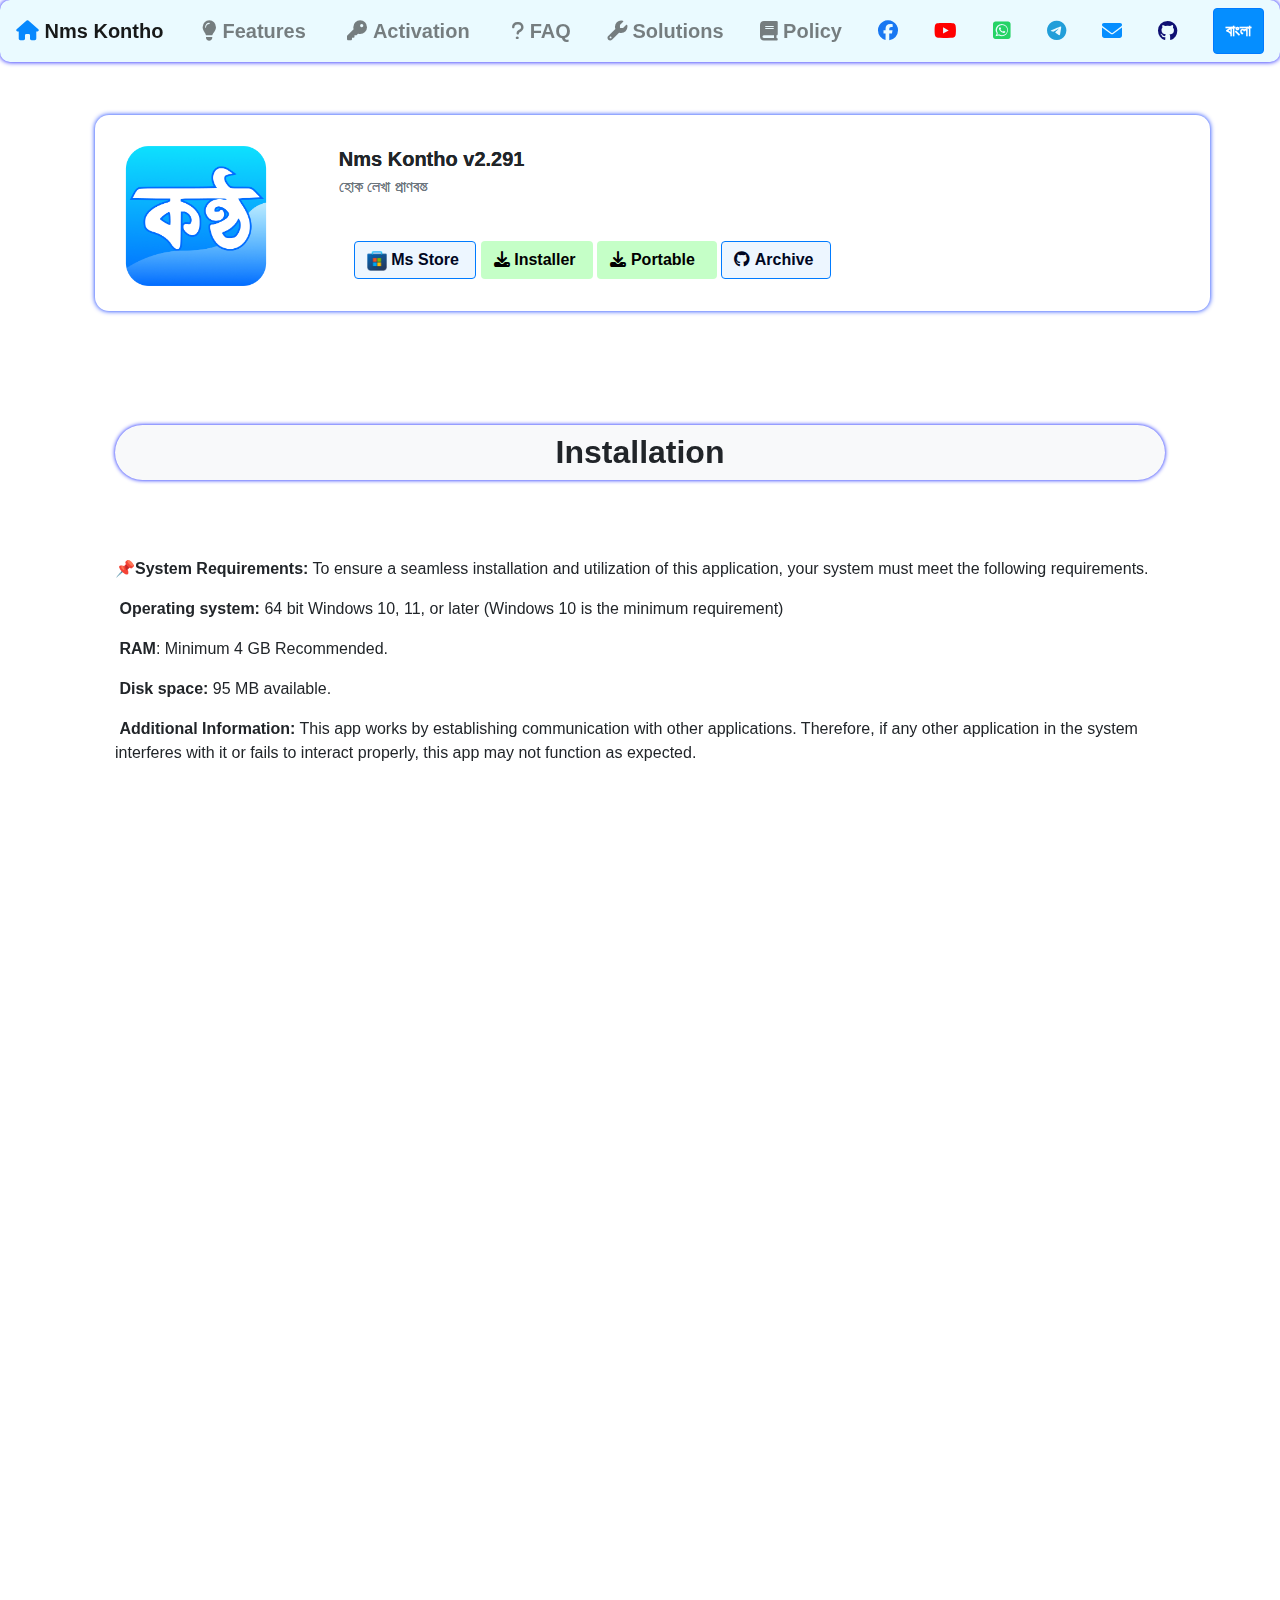
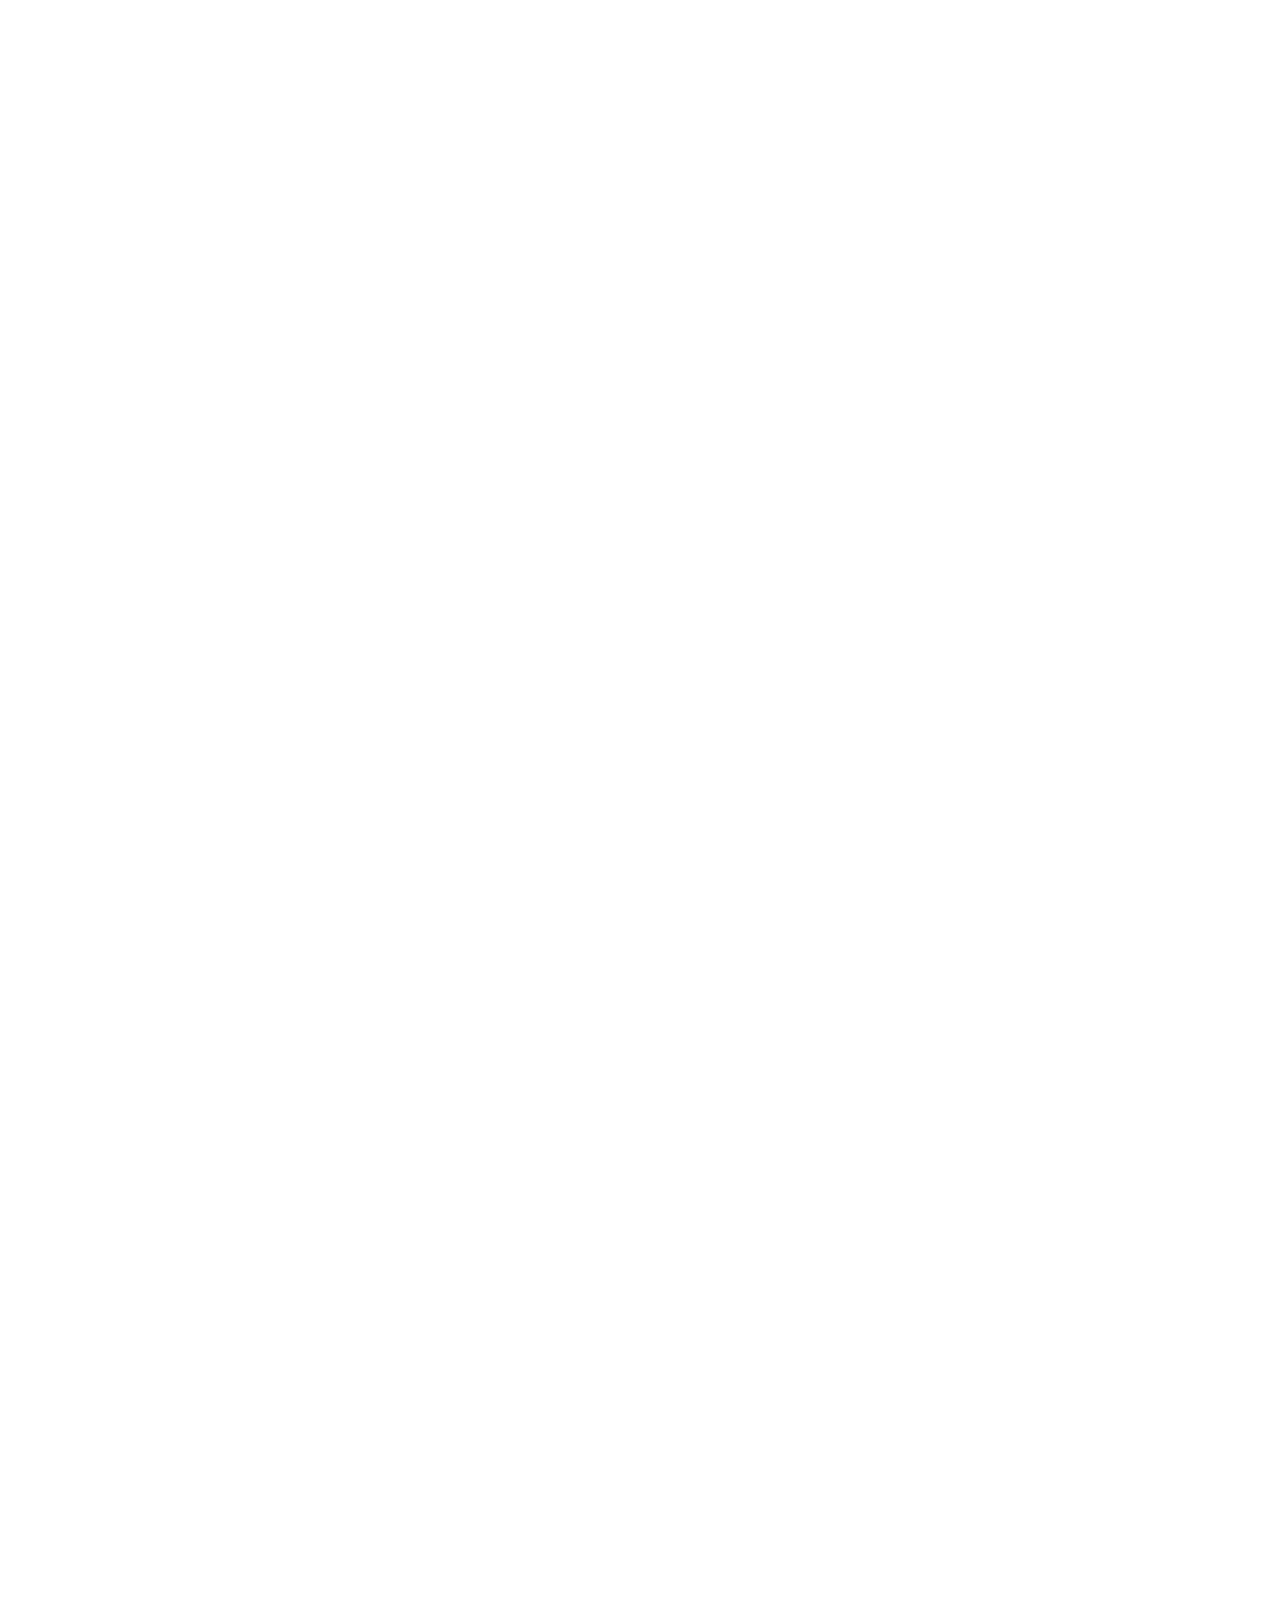
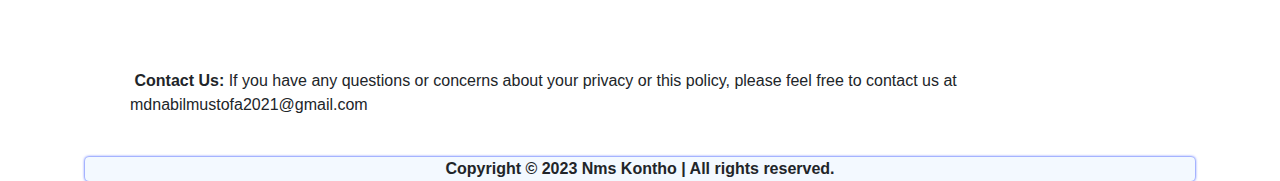
==== commit 8d520fa7: "policy update" ====
--- a/Kontho/index.html
+++ b/Kontho/index.html
@@ -125,9 +125,7 @@
 							(Windows 10 is the minimum requirement)</p>
 						<p data-aos="fade-up">&nbsp;<strong>RAM</strong>: Minimum 4 GB Recommended.&nbsp;</p>
 						<p data-aos="fade-up">&nbsp;<strong>Disk space:</strong> 95 MB available.&nbsp;</p>
-						<p data-aos="fade-up"><strong>&nbsp;Additional Information:</strong> This application is
-							currently available&nbsp;only for Windows operating systems. However, the developer is
-							working on making it available for Linux and Mac as soon as possible.&nbsp;</p>
+						<p data-aos="fade-up"><strong>&nbsp;Additional Information:</strong> This app works by establishing communication with other applications. Therefore, if any other application in the system interferes with it or fails to interact properly, this app may not function as expected.&nbsp;</p>
 						<p data-aos="fade-up">🔹<strong>If you intend to download the installer or the portable version,
 								please be aware that some antivirus software may flag these versions. To avoid this
 								issue, you can install the application directly from the Microsoft Store.</strong></p>
@@ -366,6 +364,13 @@
 							<p data-aos="fade-up"><strong>&nbsp;Refund: </strong>Please be aware that after activation with a serial key or once the key expires (71 hours), refunds are not available. We strongly recommend users try the free trial before purchasing a serial key.<br>If you experience technical issues and cannot activate the serial key within 72 hours of purchase, or if you change your mind and decide not to use the Pro version, please feel free to request a refund.
 							</p>
 							
+							
+							<p data-aos="fade-up"><strong>&nbsp;System Compatibility and Issue:</strong>When a software-related issue is reported to us, we first try to recreate the problem on our own PCs. If we encounter the same issue, it is concluded to be a bug in the software. However, if we do not experience the same issue on our systems, we conclude that it is a system environment-related issue.
+								Since the software works by establishing communication with other applications, any interference or inability of other applications in the system environment to interact properly with it may prevent the app from functioning as expected.
+								Before releasing a new version of the application, it is submitted to the Microsoft Store, where a moderator (a real human) thoroughly examines various aspects of the software and grants approval for publishing on the Microsoft Store. (This is primarily why publication on the Microsoft Store takes longer.) During this review process, if even the smallest issue—ranging from the icon to software-related functionality—is identified, the application is rejected.
+							</p>
+							
+							
 							<p data-aos="fade-up"><strong>&nbsp;Our Limitations: </strong>This is not a commercial application and <b>we do not have a dedicated user support team.</b> Managing a large user base with a small team is challenging. We encourage users to troubleshoot minor issues independently. Relying on us for minor issues is discouraged. If possible, seek help from an experienced person nearby. During times of high traffic, we may not be able to respond to everyone. We encourage users with limited computer experience to consider the free version of Kontho rather than paid plans.
 							</p>
 							
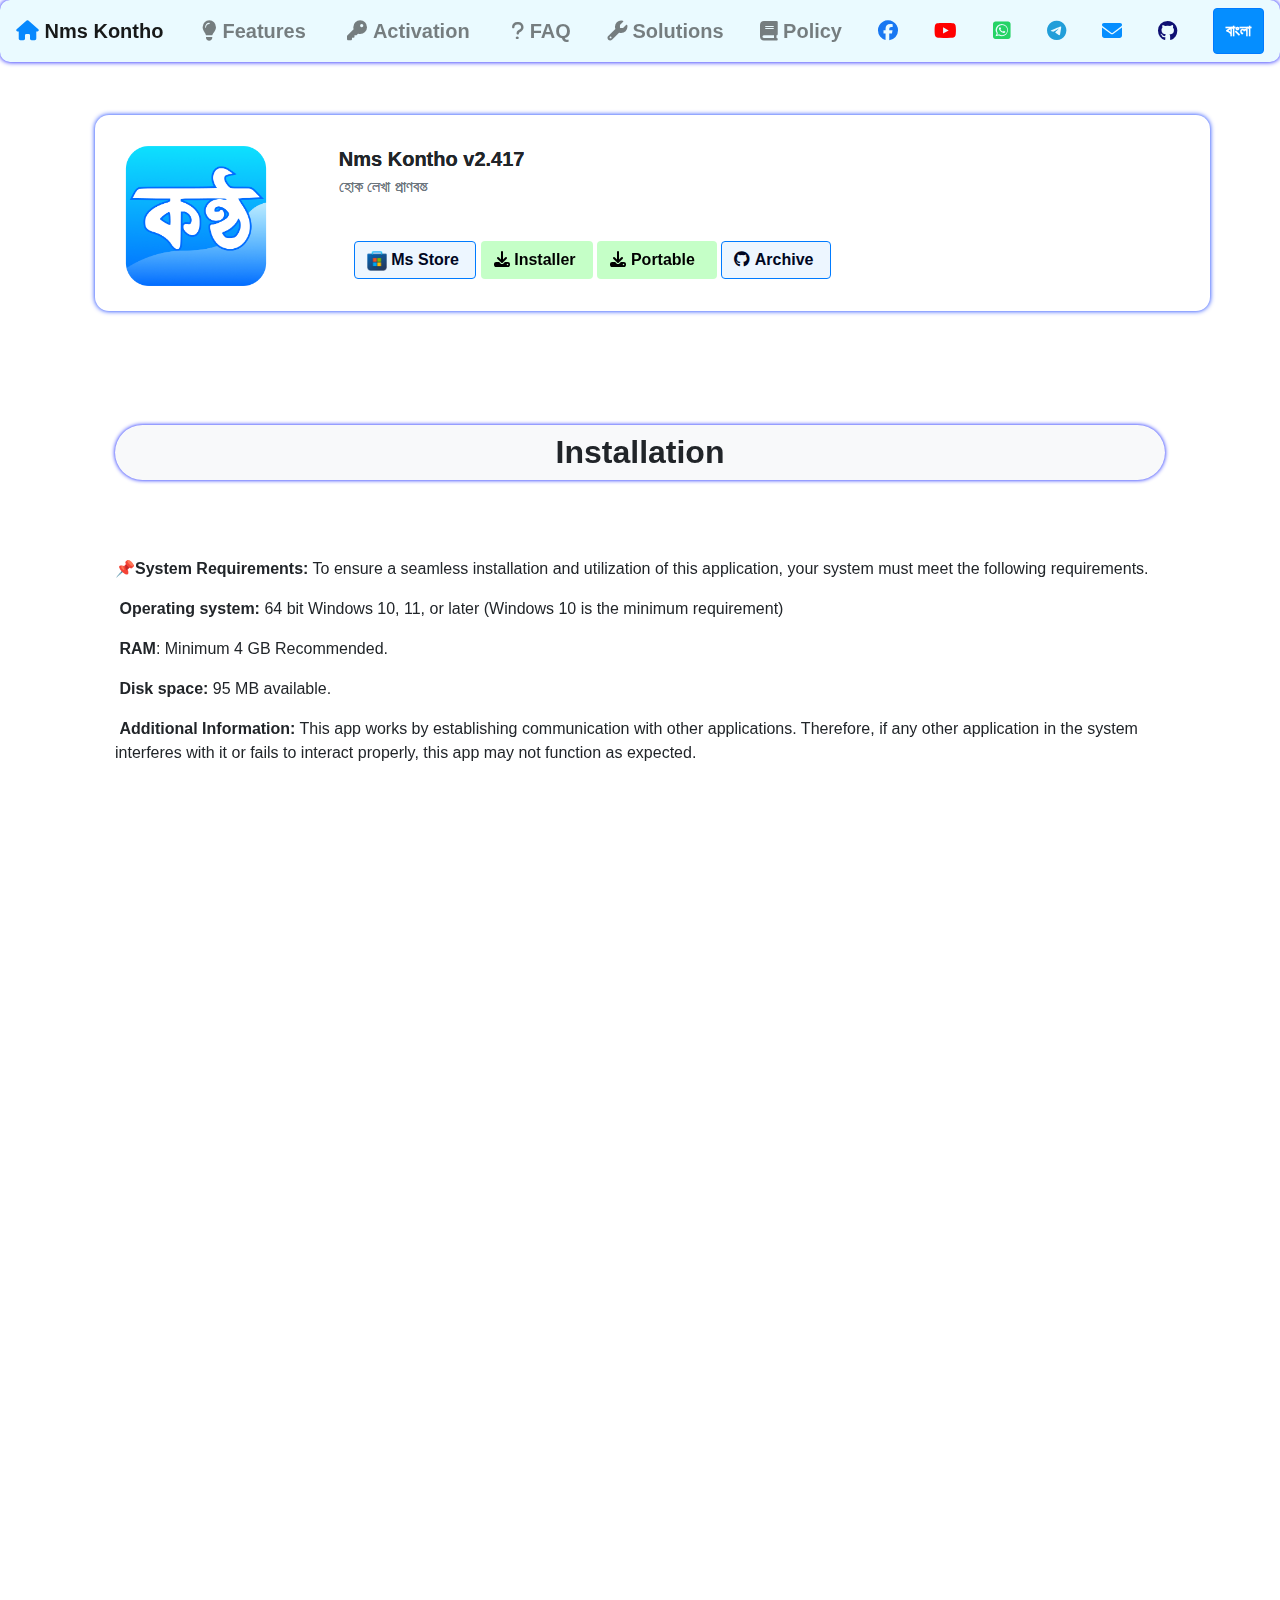
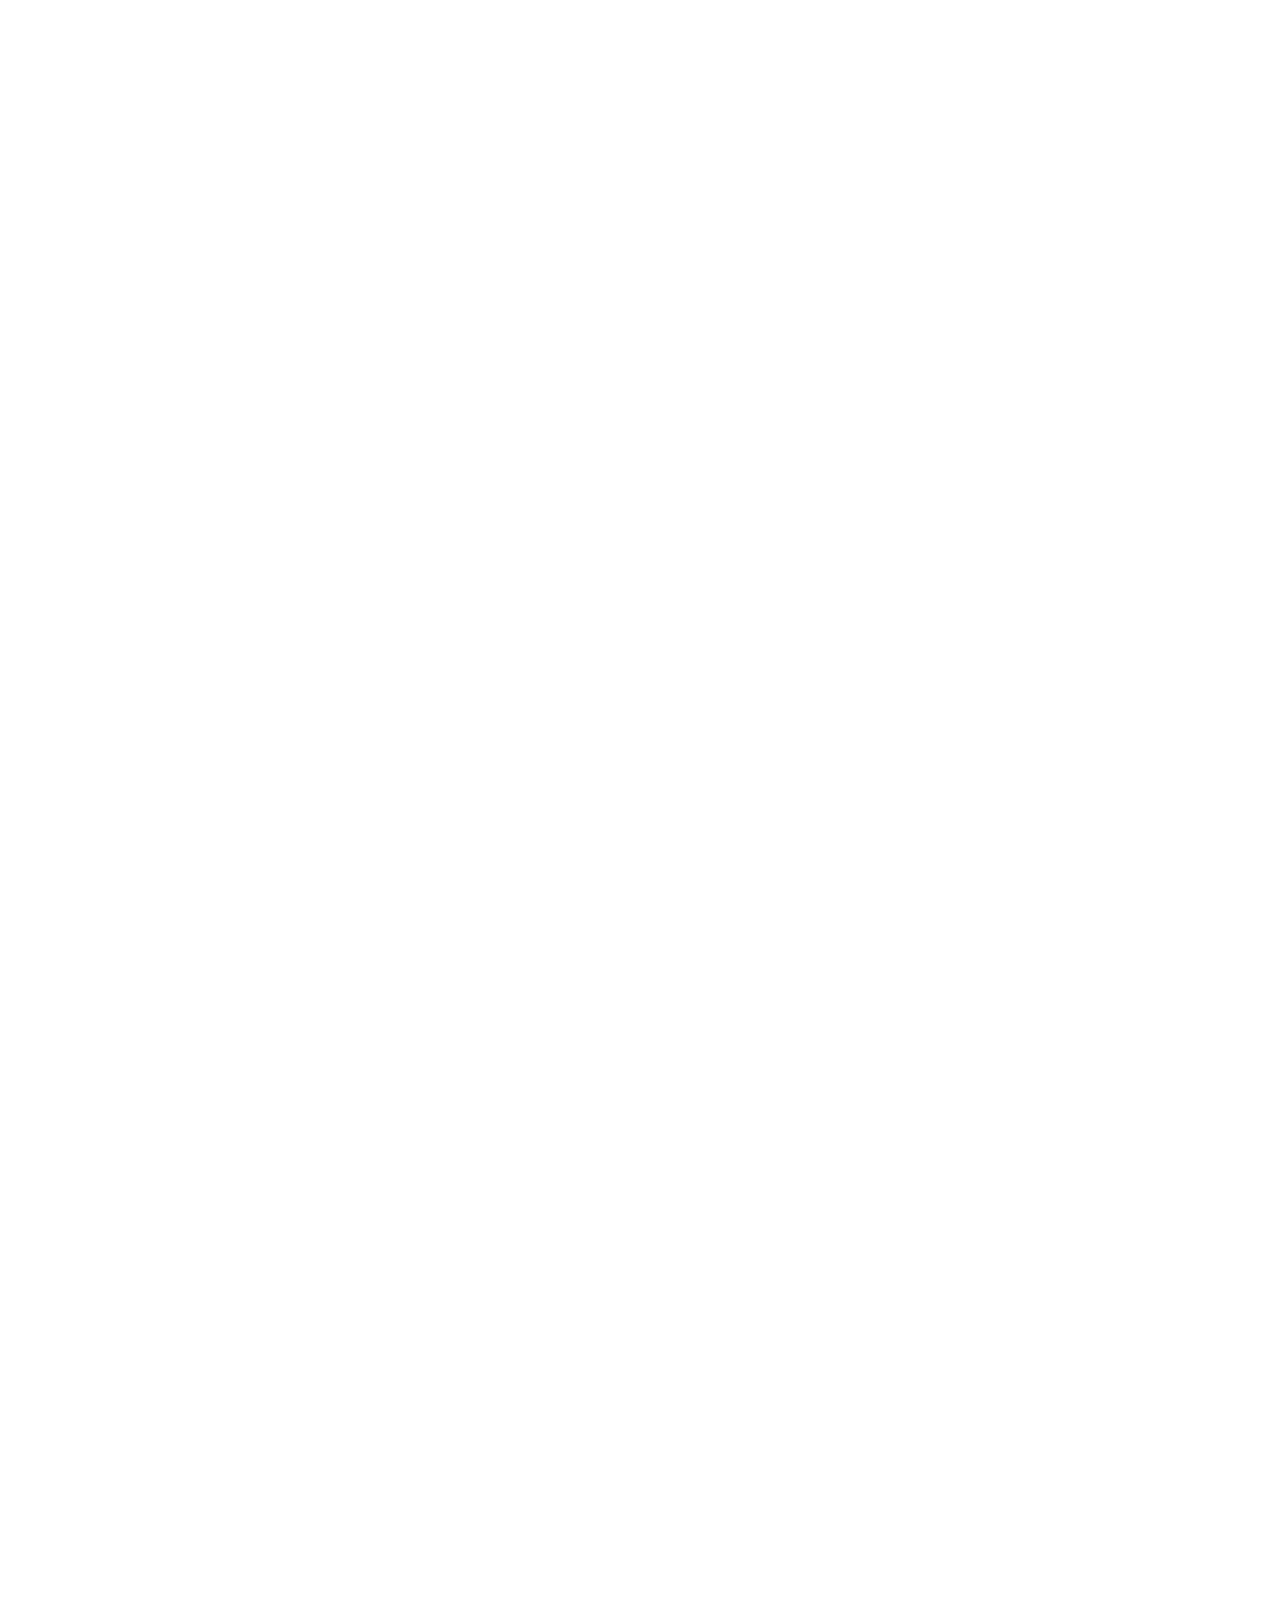
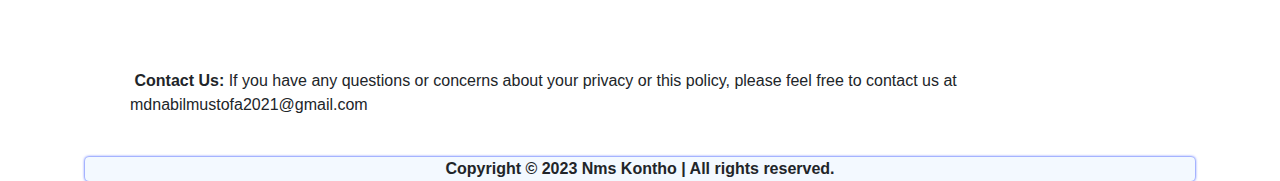
==== commit 1e7ff5aa: "Update index.html" ====
--- a/Kontho/index.html
+++ b/Kontho/index.html
@@ -86,24 +86,34 @@
 							class="img-fluid" />&nbsp;</div>
 					<div class="col-lg-10">
 						<div class="card col-md-4 offset-lg-0 col-lg-12">
-							<div class="card-body">
+							<div class="card-body"
+							
+							>
 								<h5 class="card-title"><strong>Nms Kontho v<span id="variableValue">0</span></strong>
 								</h5>
 								<h6 class="card-subtitle mb-2 text-muted">হোক লেখা প্রাণবন্ত&nbsp; &nbsp;</h6>
 								<div class="container">
-									<button type="button" class="btn btn-primary" onClick="ShowMsStoreMsg()"> <img
+									<button type="button" class="btn btn-primary" onClick="ShowMsStoreMsg()"
+									data-aos="fade-right" data-aos-duration="1000"
+									> <img
 											src="Imgs/ms_store_logo.png" alt="" width="20" height="20"
 											class="img-fluid" /> <strong>Ms Store</strong>&nbsp;</button>
 									<button type="button" class="btn installer"
 										onclick="showInstallerConfirmationFunc()"
-										title="Some antivirus may flag the Installer version."><i
+										title="Some antivirus may flag the Installer version."
+										data-aos="fade-right" data-aos-duration="1250"
+										><i
 											class="fa fa-download"></i> <strong>Installer</strong>&nbsp;</button>
 									<button type="button" class="btn installer" onclick="showPortableConfirmationFunc()"
-										title="Some antivirus may flag the Portable version."><i
+										title="Some antivirus may flag the Portable version."
+										data-aos="fade-right" data-aos-duration="1750"
+										><i
 											class="fa fa-download"></i>
 										<strong>Portable</strong><strong>&nbsp;</strong>&nbsp;</button>
 									<button type="button" class="btn btn-primary" title="Older Versions"
-										onclick="openArchive()"><i class="fa-brands fa-github"></i>
+										onclick="openArchive()"
+										data-aos="fade-right" data-aos-duration="2000"
+										><i class="fa-brands fa-github"></i>
 										<strong>Archive</strong>&nbsp;</button>
 								</div>
 							</div>
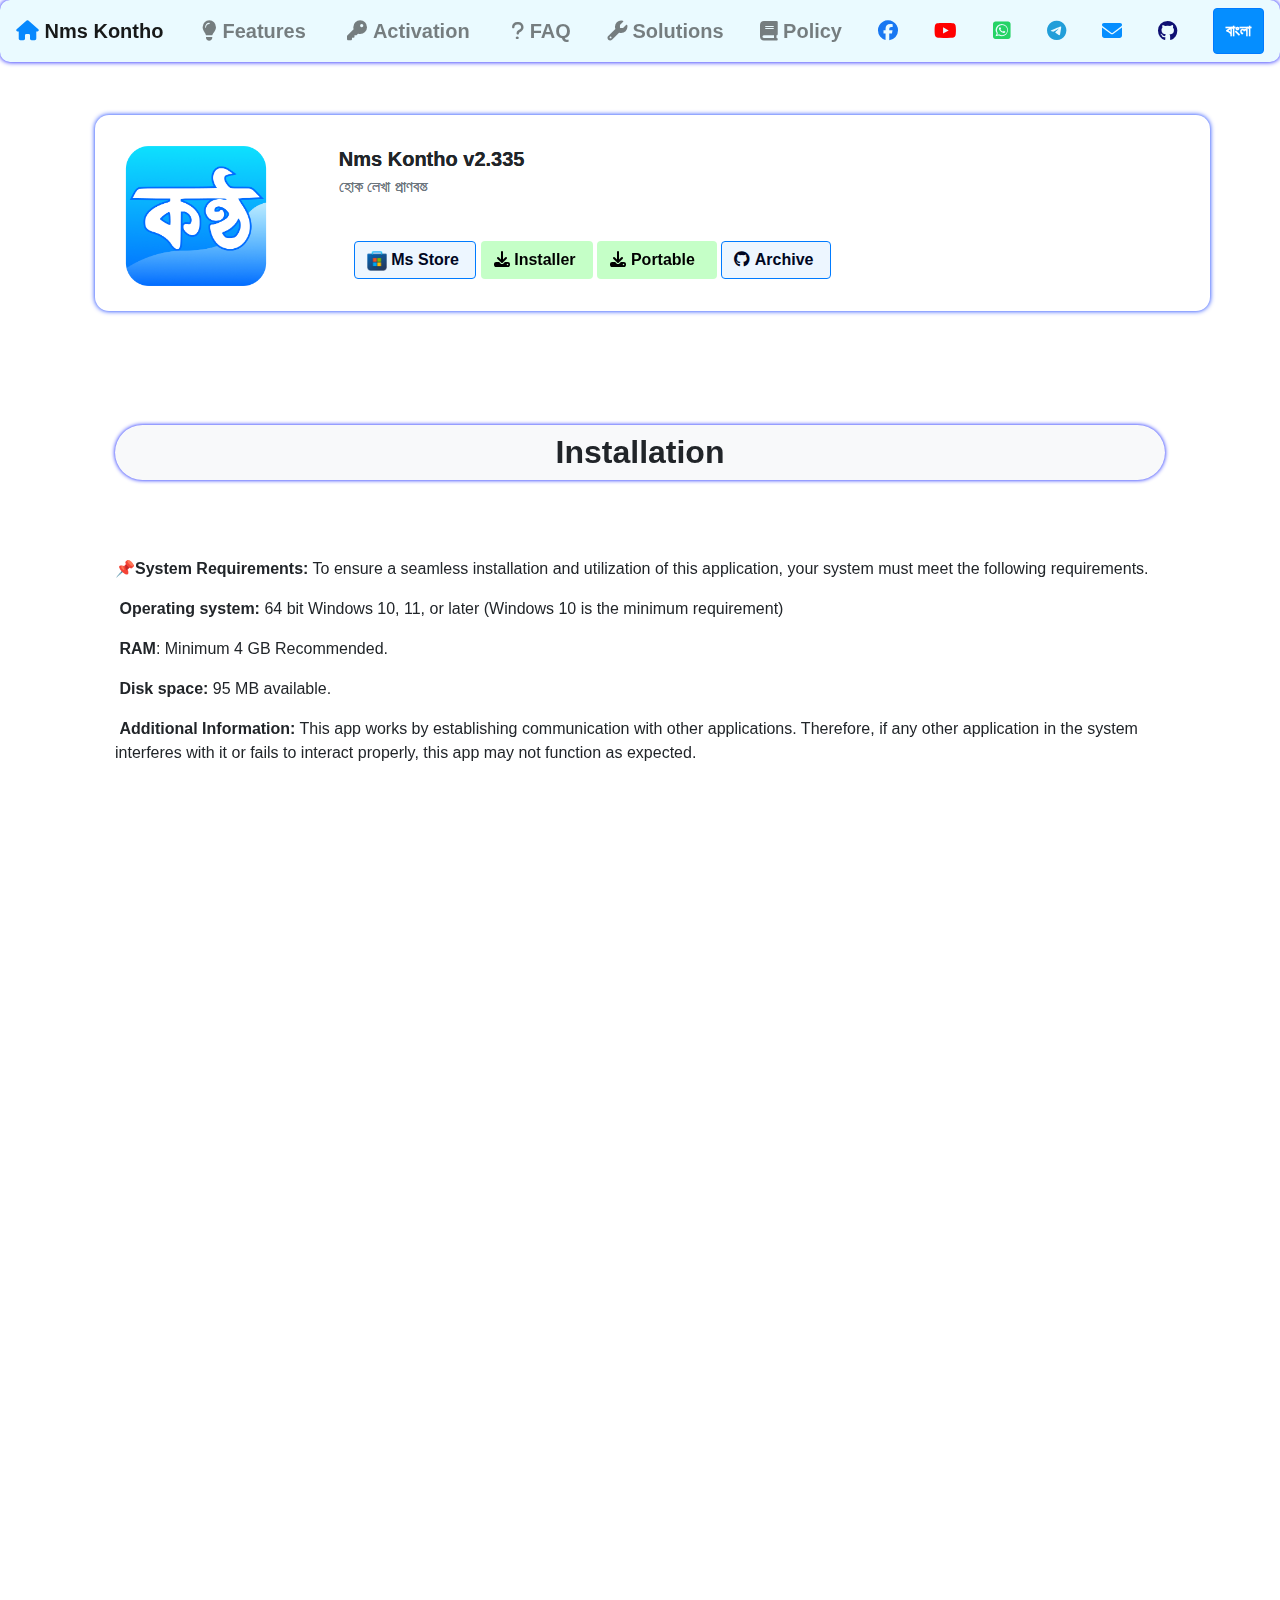
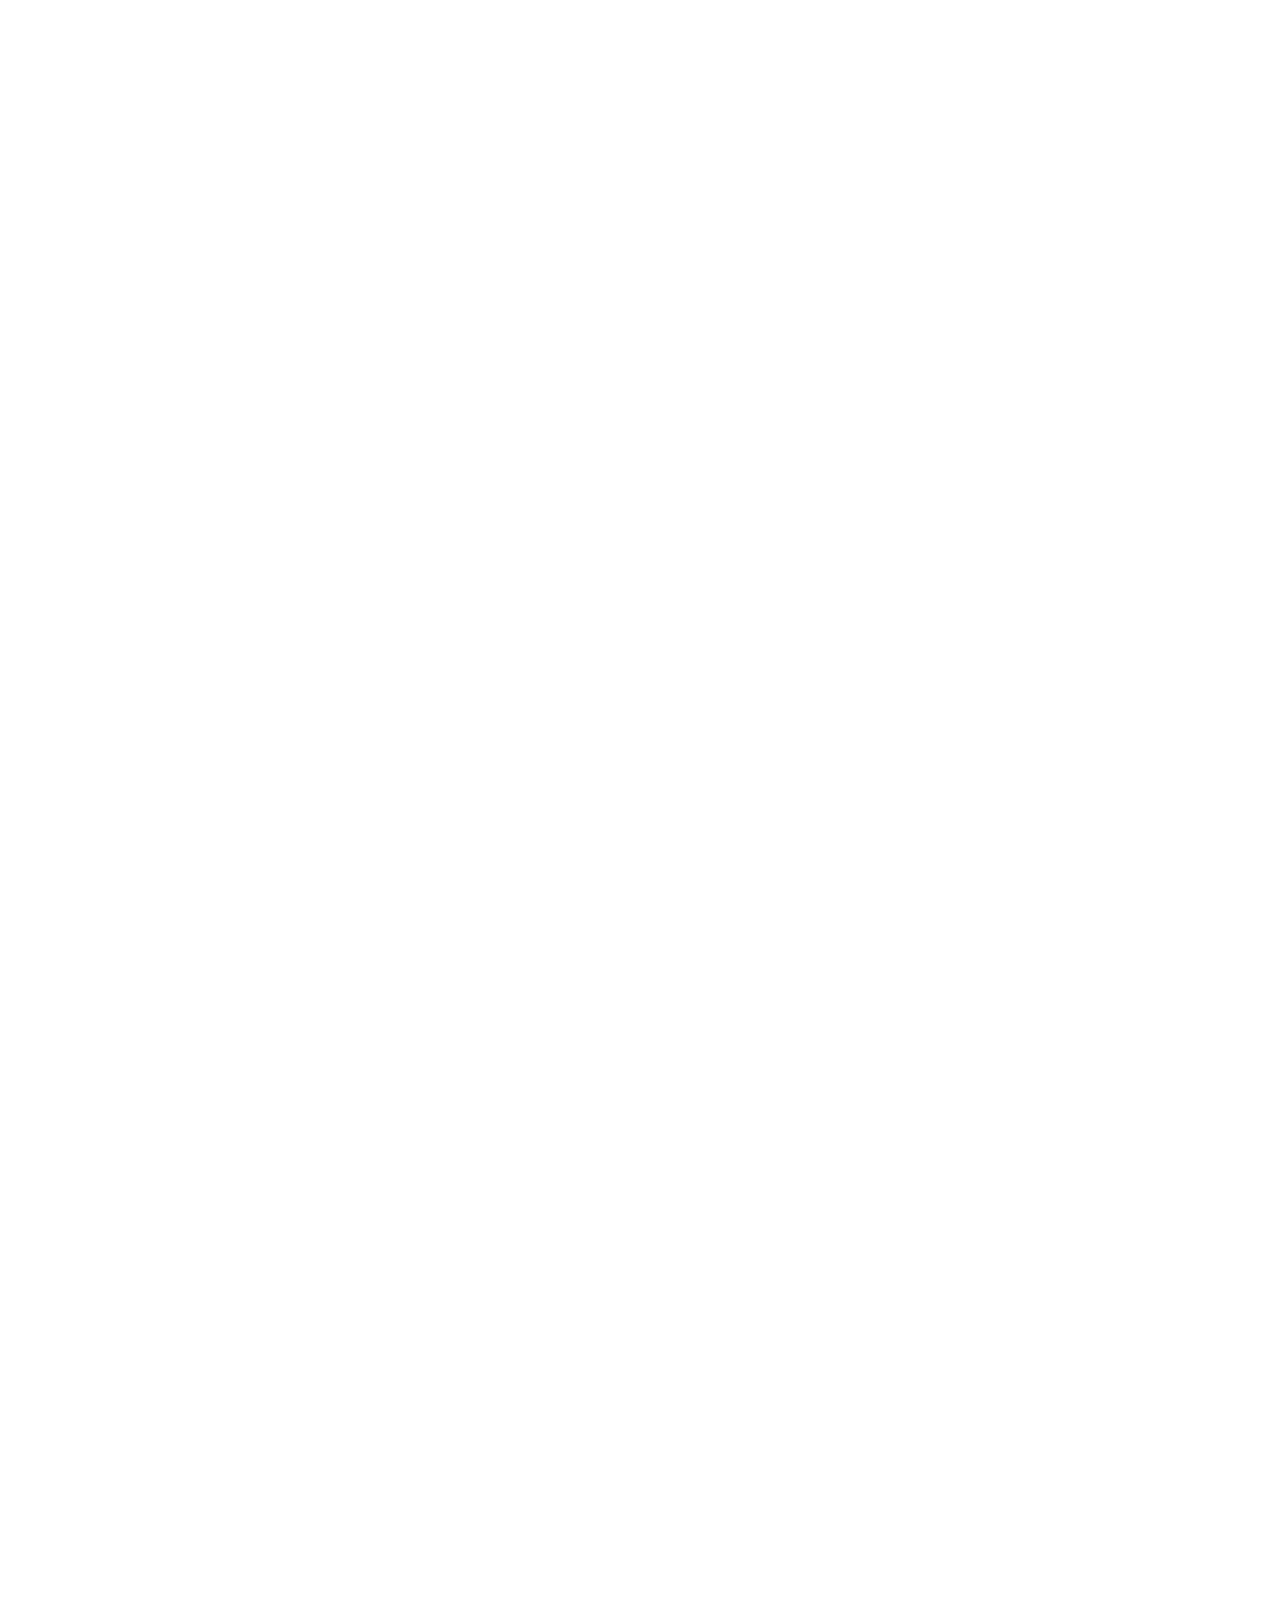
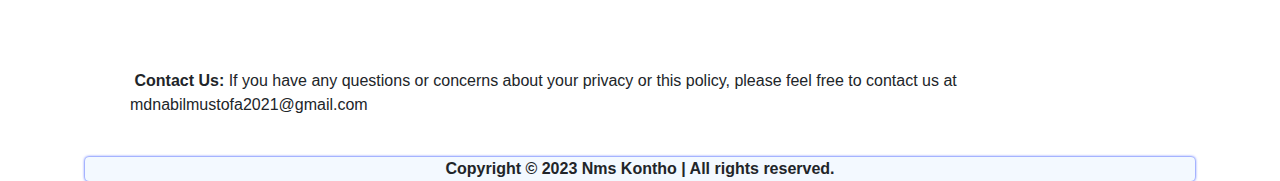
==== commit c8b9a71b: "Update index.html" ====
--- a/Kontho/index.html
+++ b/Kontho/index.html
@@ -289,7 +289,7 @@
 								</div>
 								<div id="limitationsSaction" class="collapse" role="tabpanel" aria-labelledby="ourLimitations"
 									data-parent="#accordion1" data-aos="fade-up">
-									<div class="card-body" id="faqA5"><strong>Answer:</strong> 💠Kontho currently has approximately 200,000 monthly active users. As we are not yet in the commercial phase, managing such a large user base with a small team poses significant challenges.<strong>We recommend that users with limited computer knowledge opt for the free version of Kontho instead of paid plans.</strong><br>
+									<div class="card-body" id="faqA5"><strong>Answer:</strong> 💠Kontho currently has approximately 200,000 active users. As we are not yet in the commercial phase, managing such a large user base with a small team poses significant challenges.<strong>We recommend that users with limited computer knowledge opt for the free version of Kontho instead of paid plans.</strong><br>
 										we encourage users to troubleshoot minor issues independently, as relying on our team for small problems is discouraged. Currently, we do not offer a dedicated 24/7 user support service. If possible, seek help from an experienced person nearby.
 										<br>During times of high traffic, we may not be able to respond to everyone immediately and we may need to prioritize messages based on their urgency. To facilitate faster support, please provide all necessary details in a single message when reaching out.</div>
 								</div>
